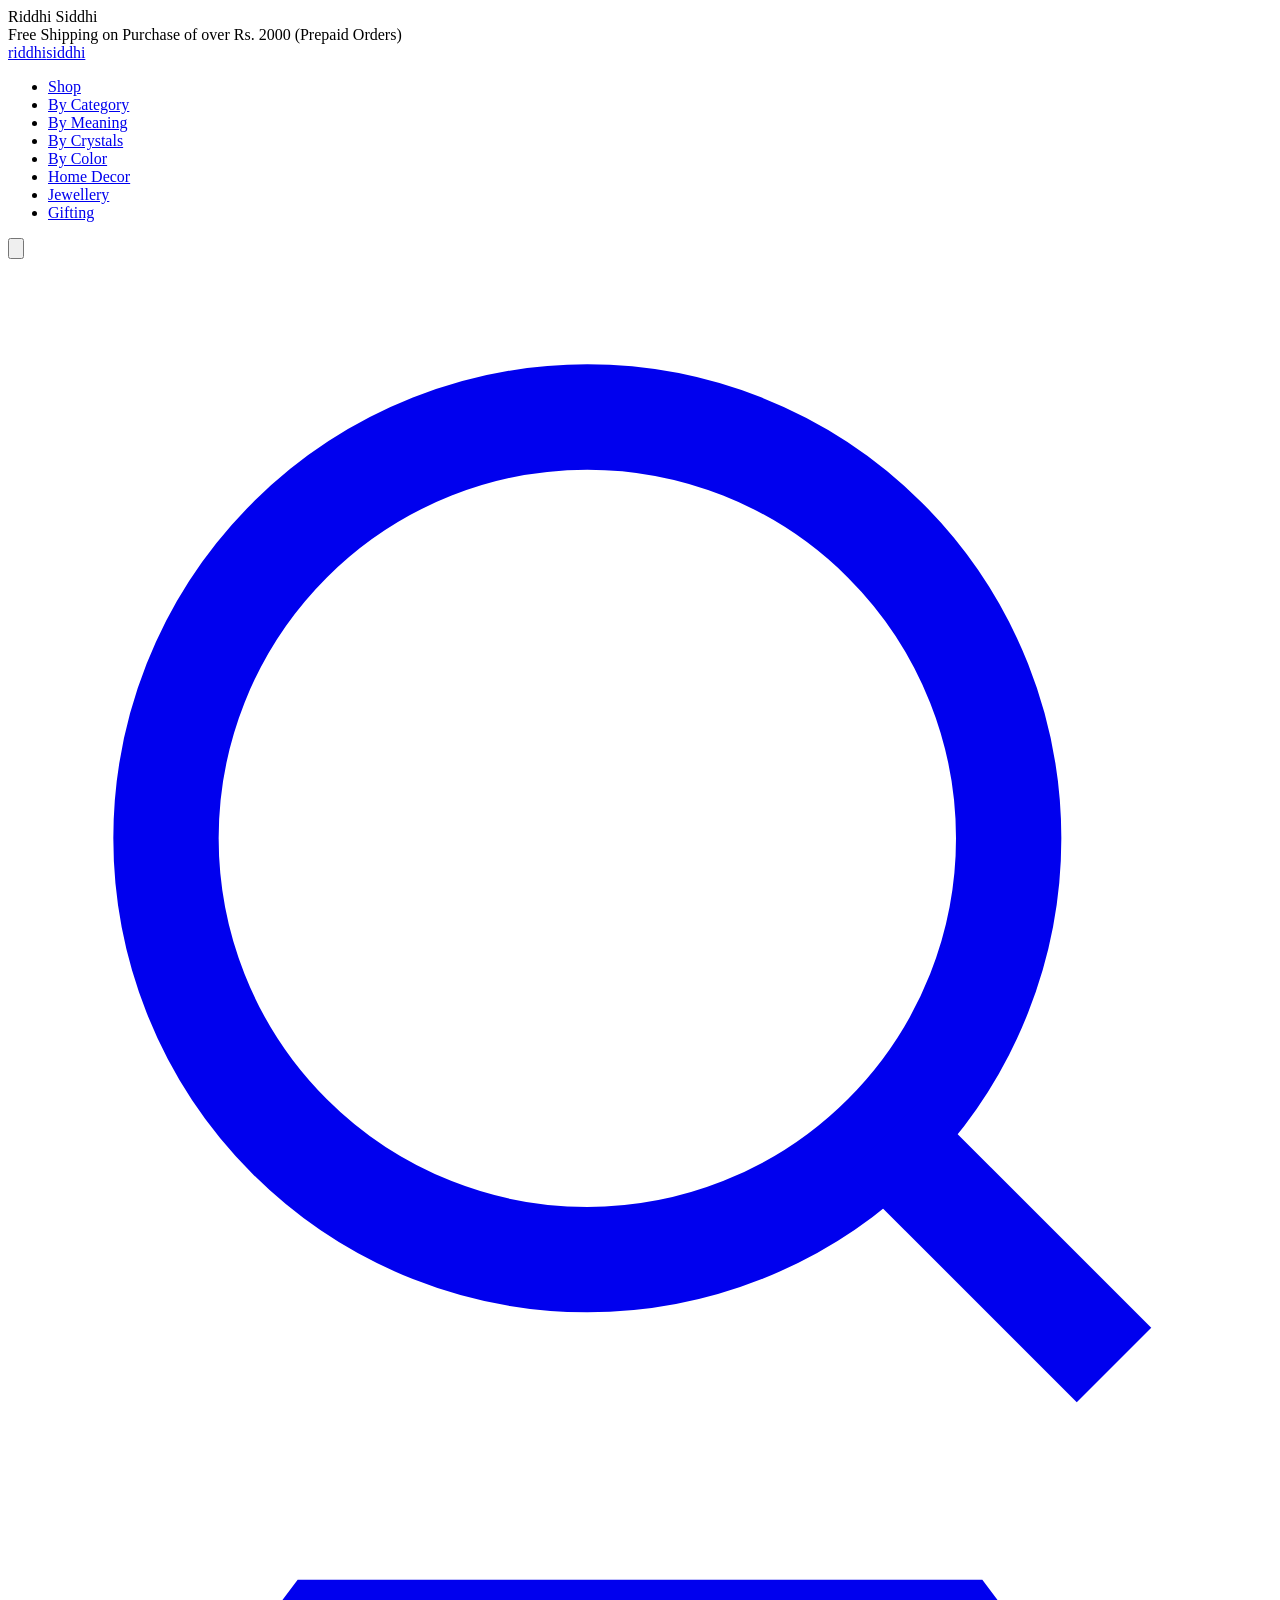
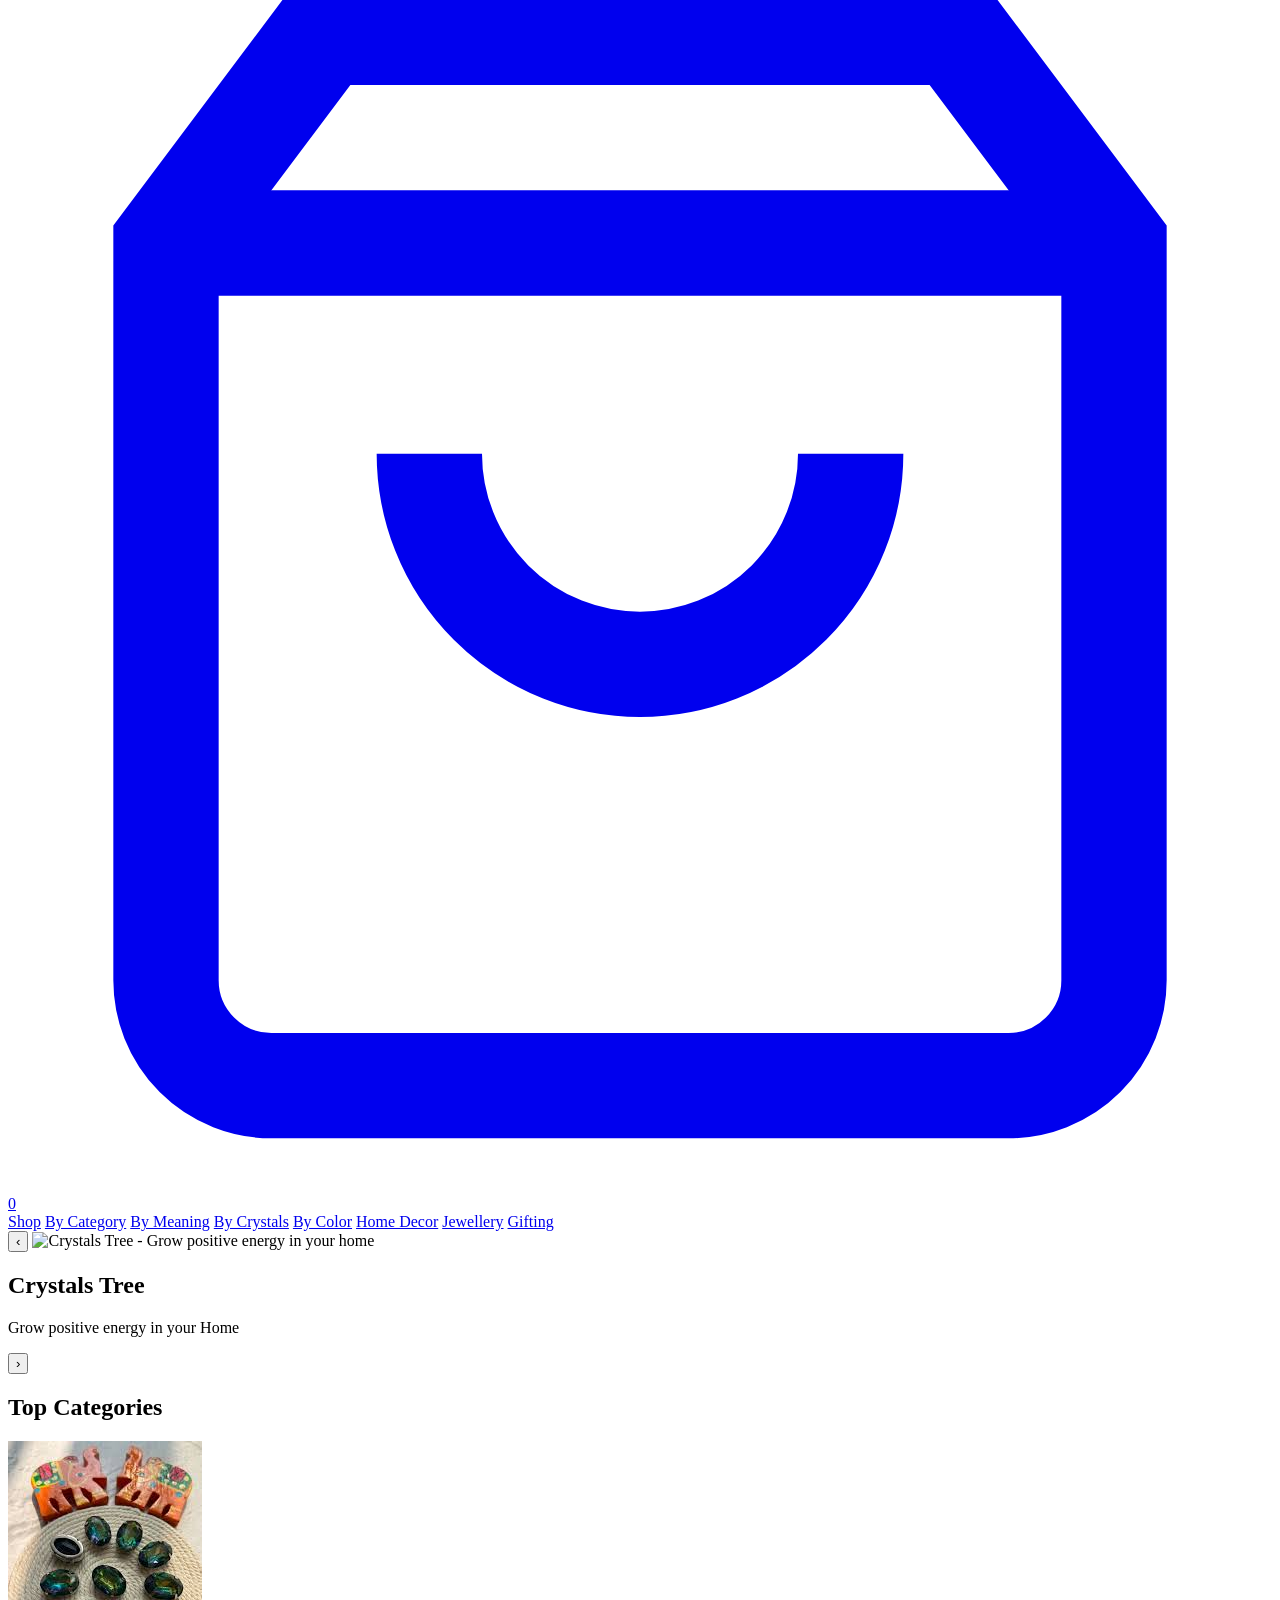
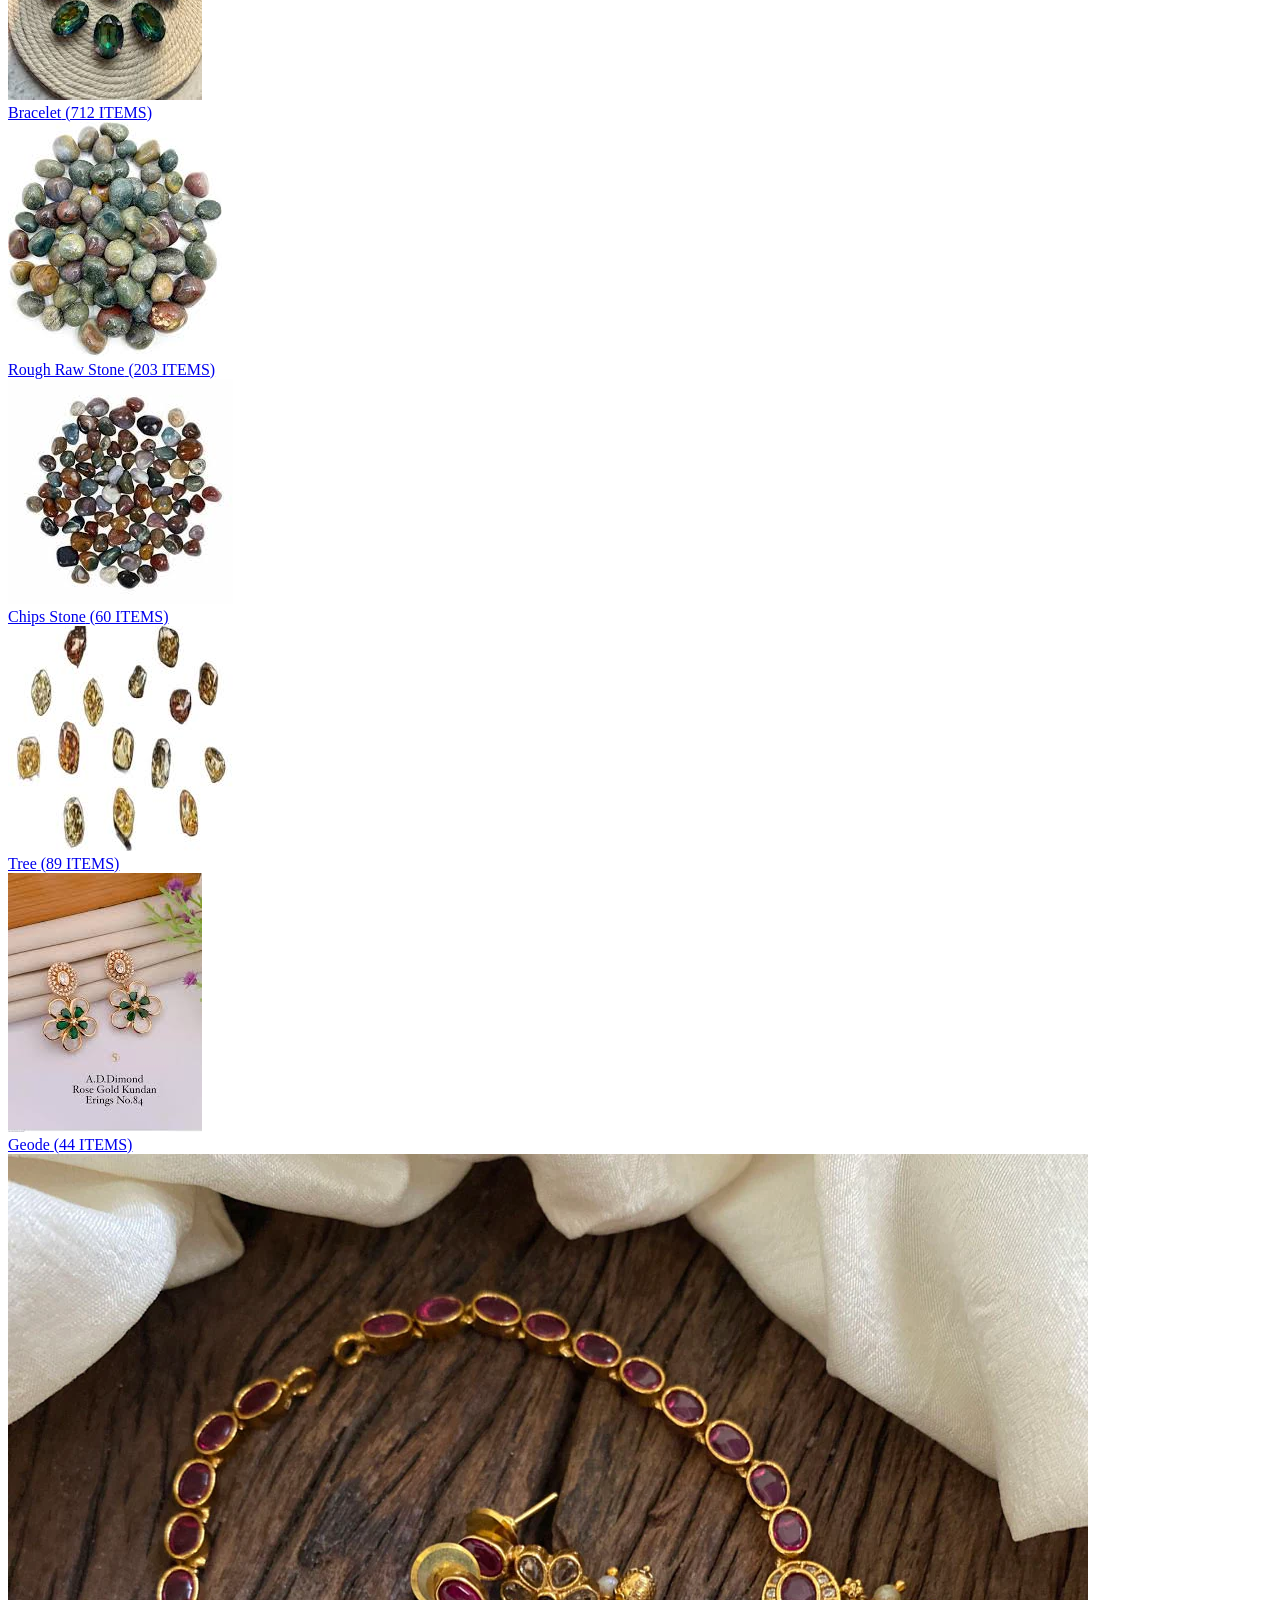
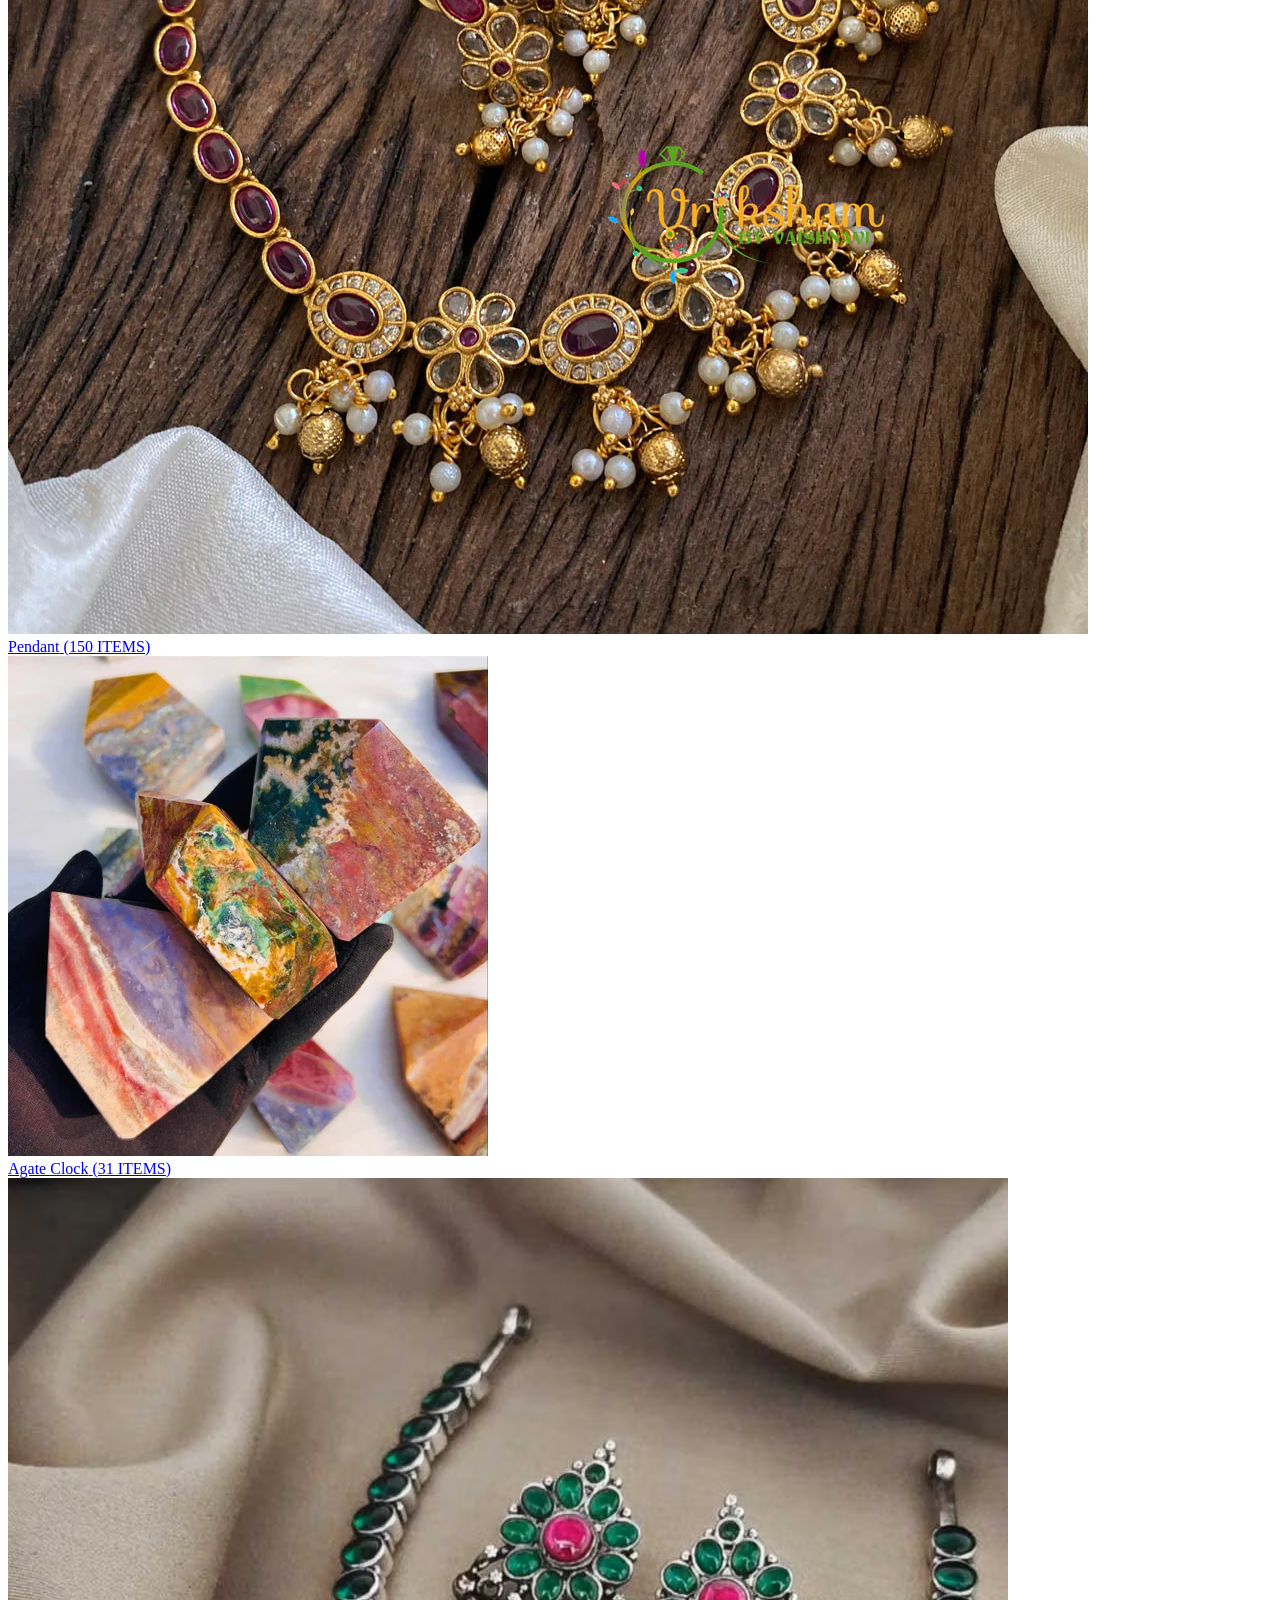
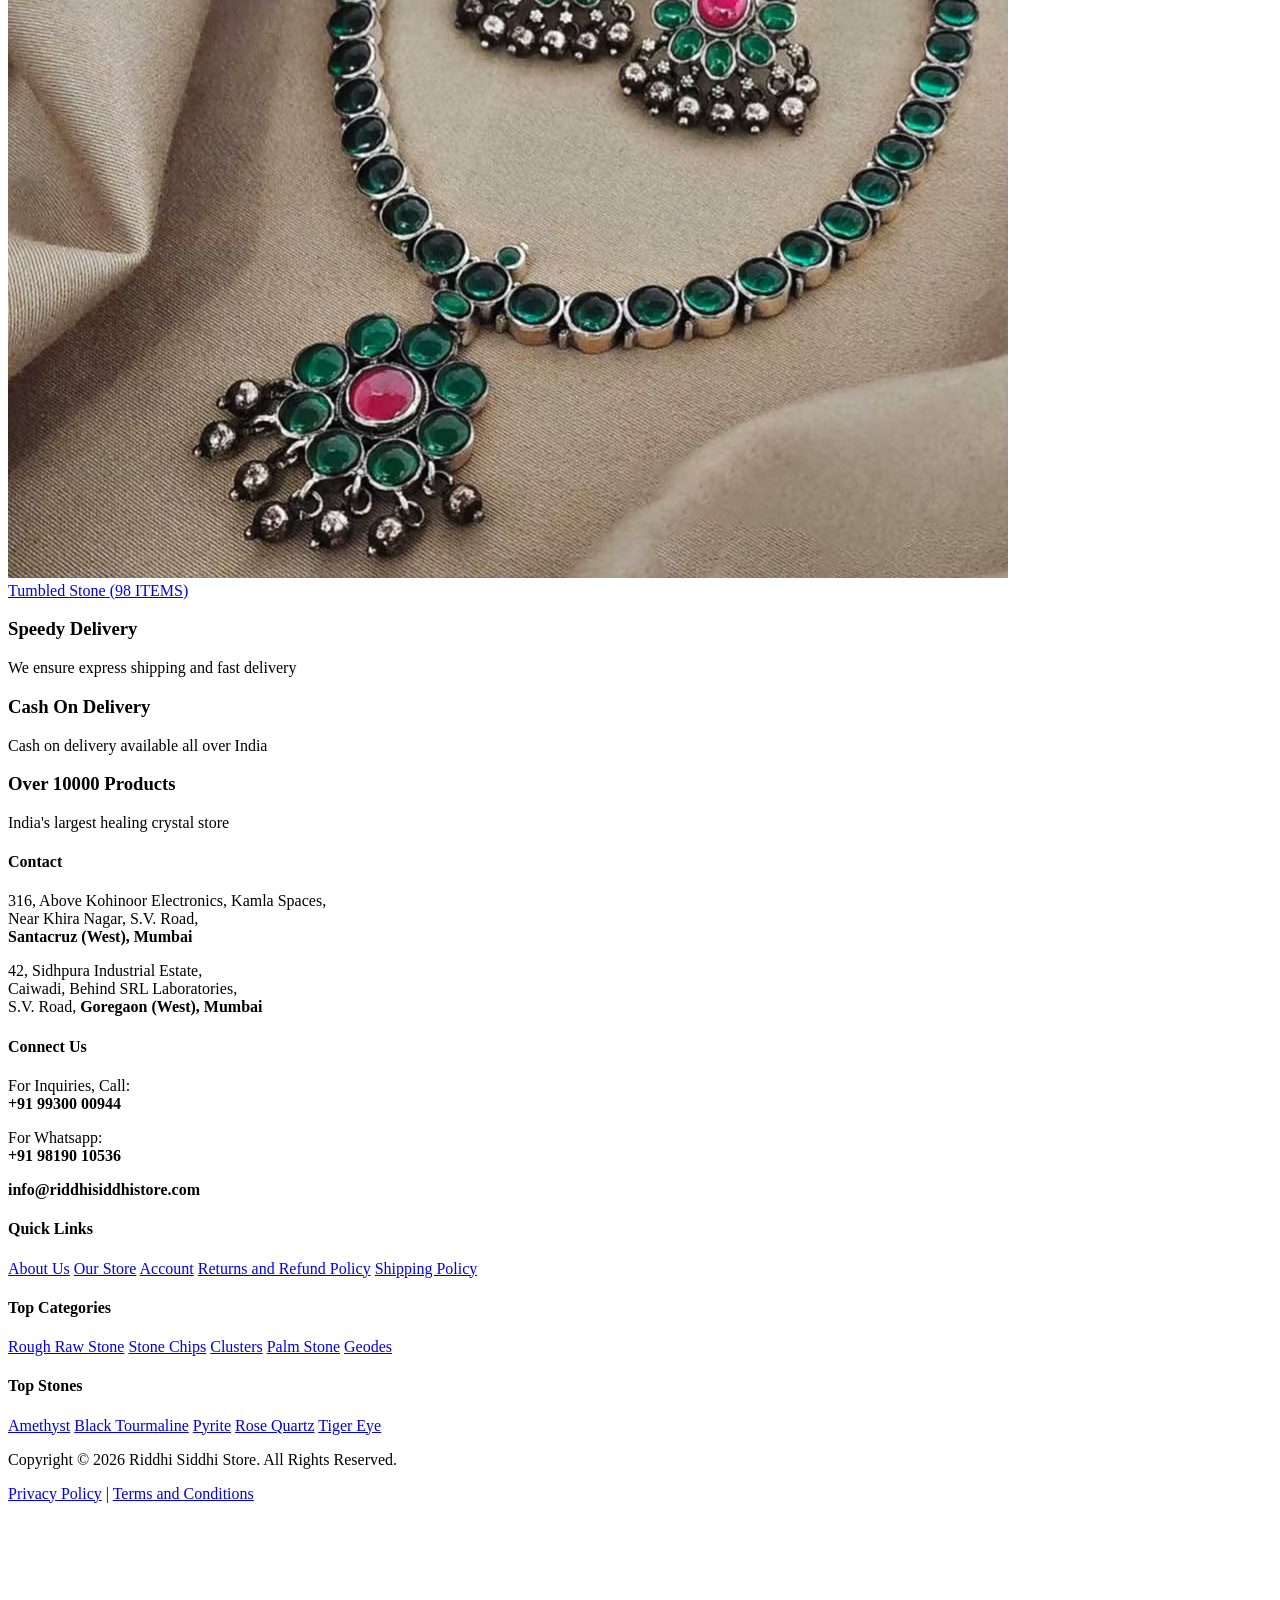
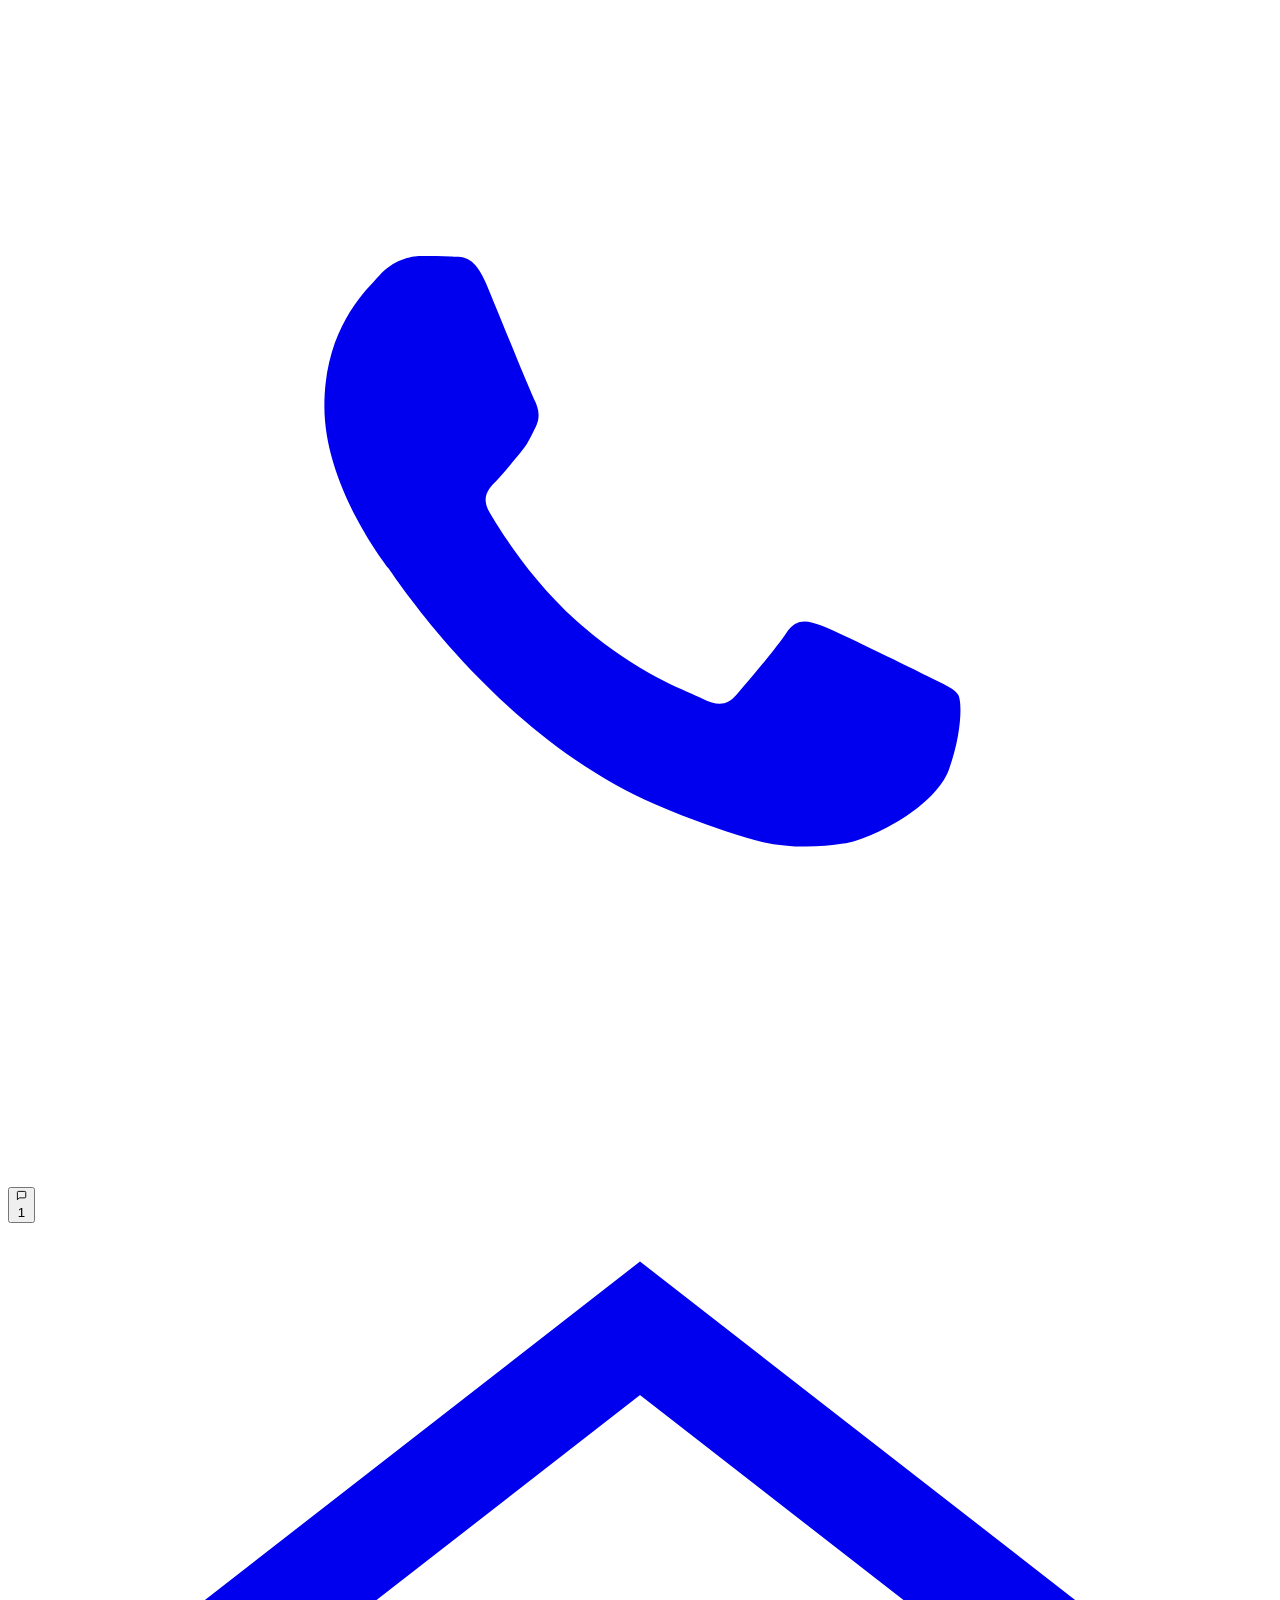
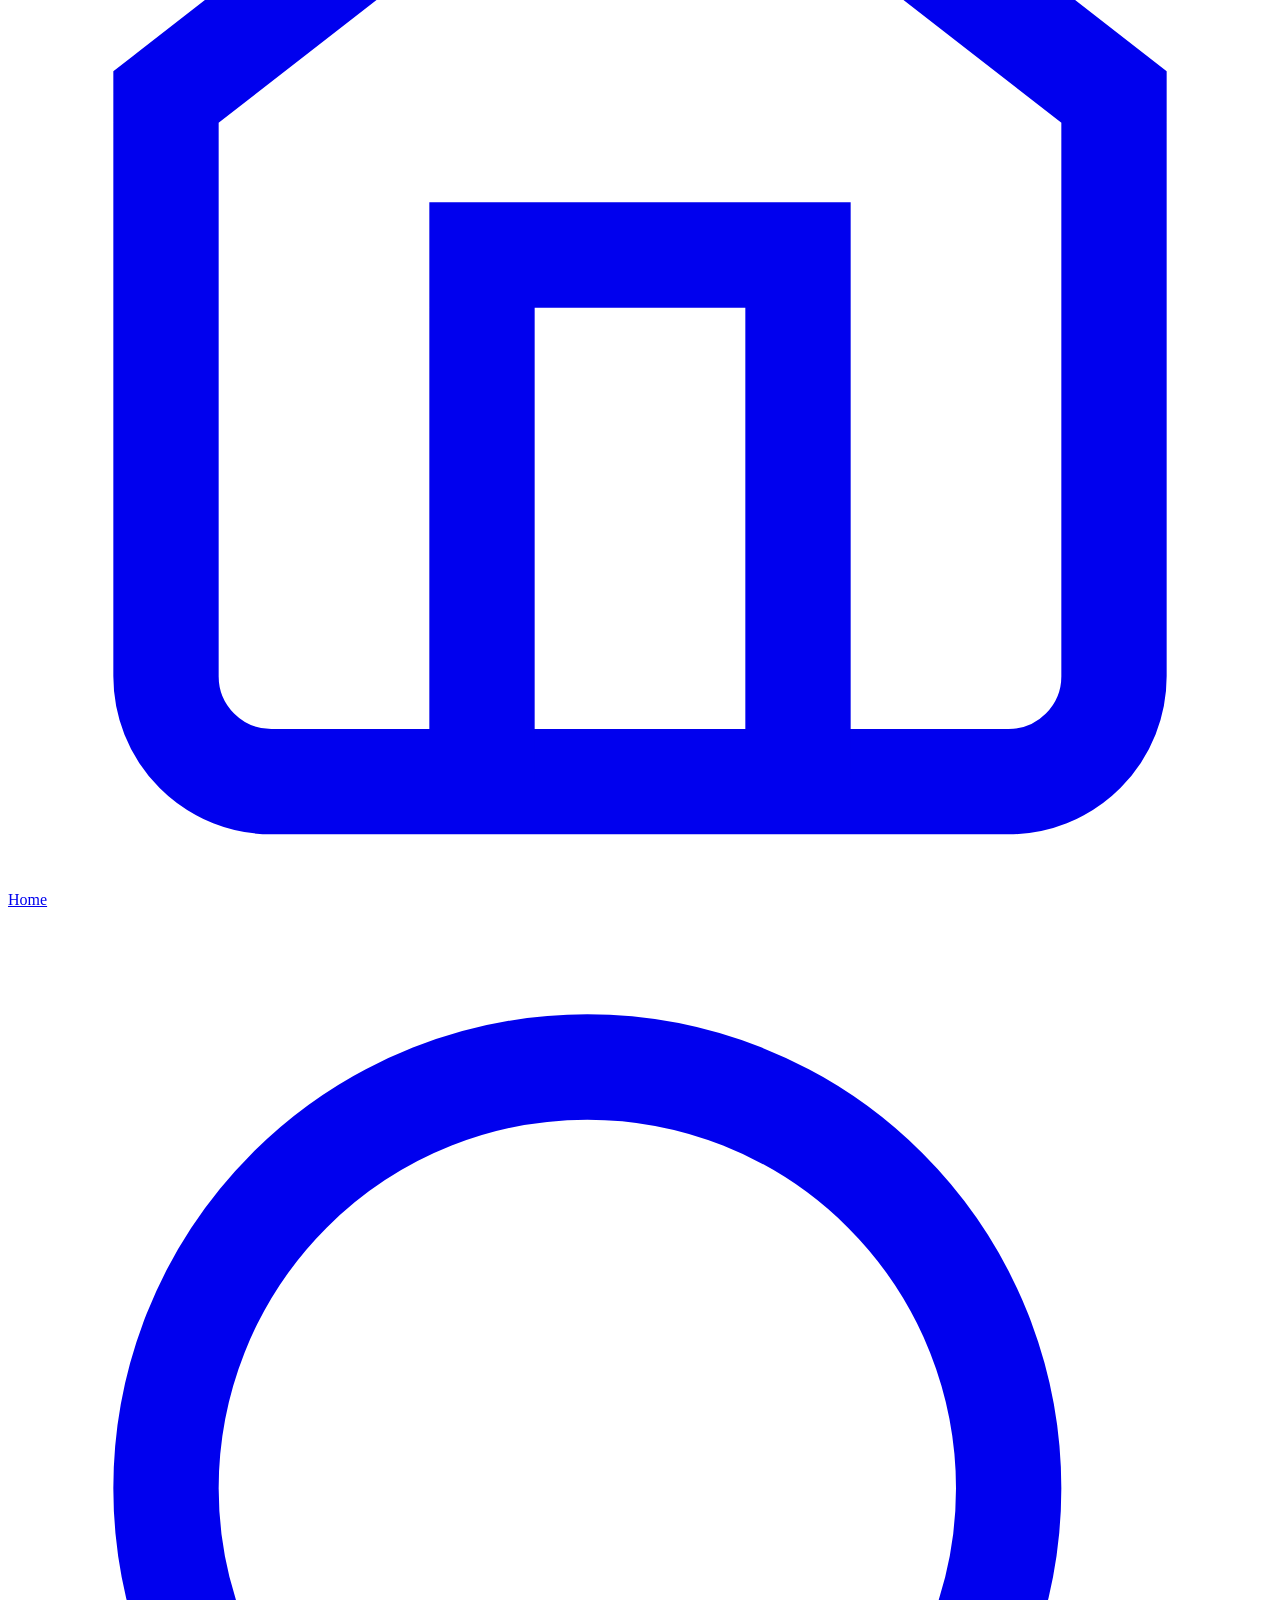
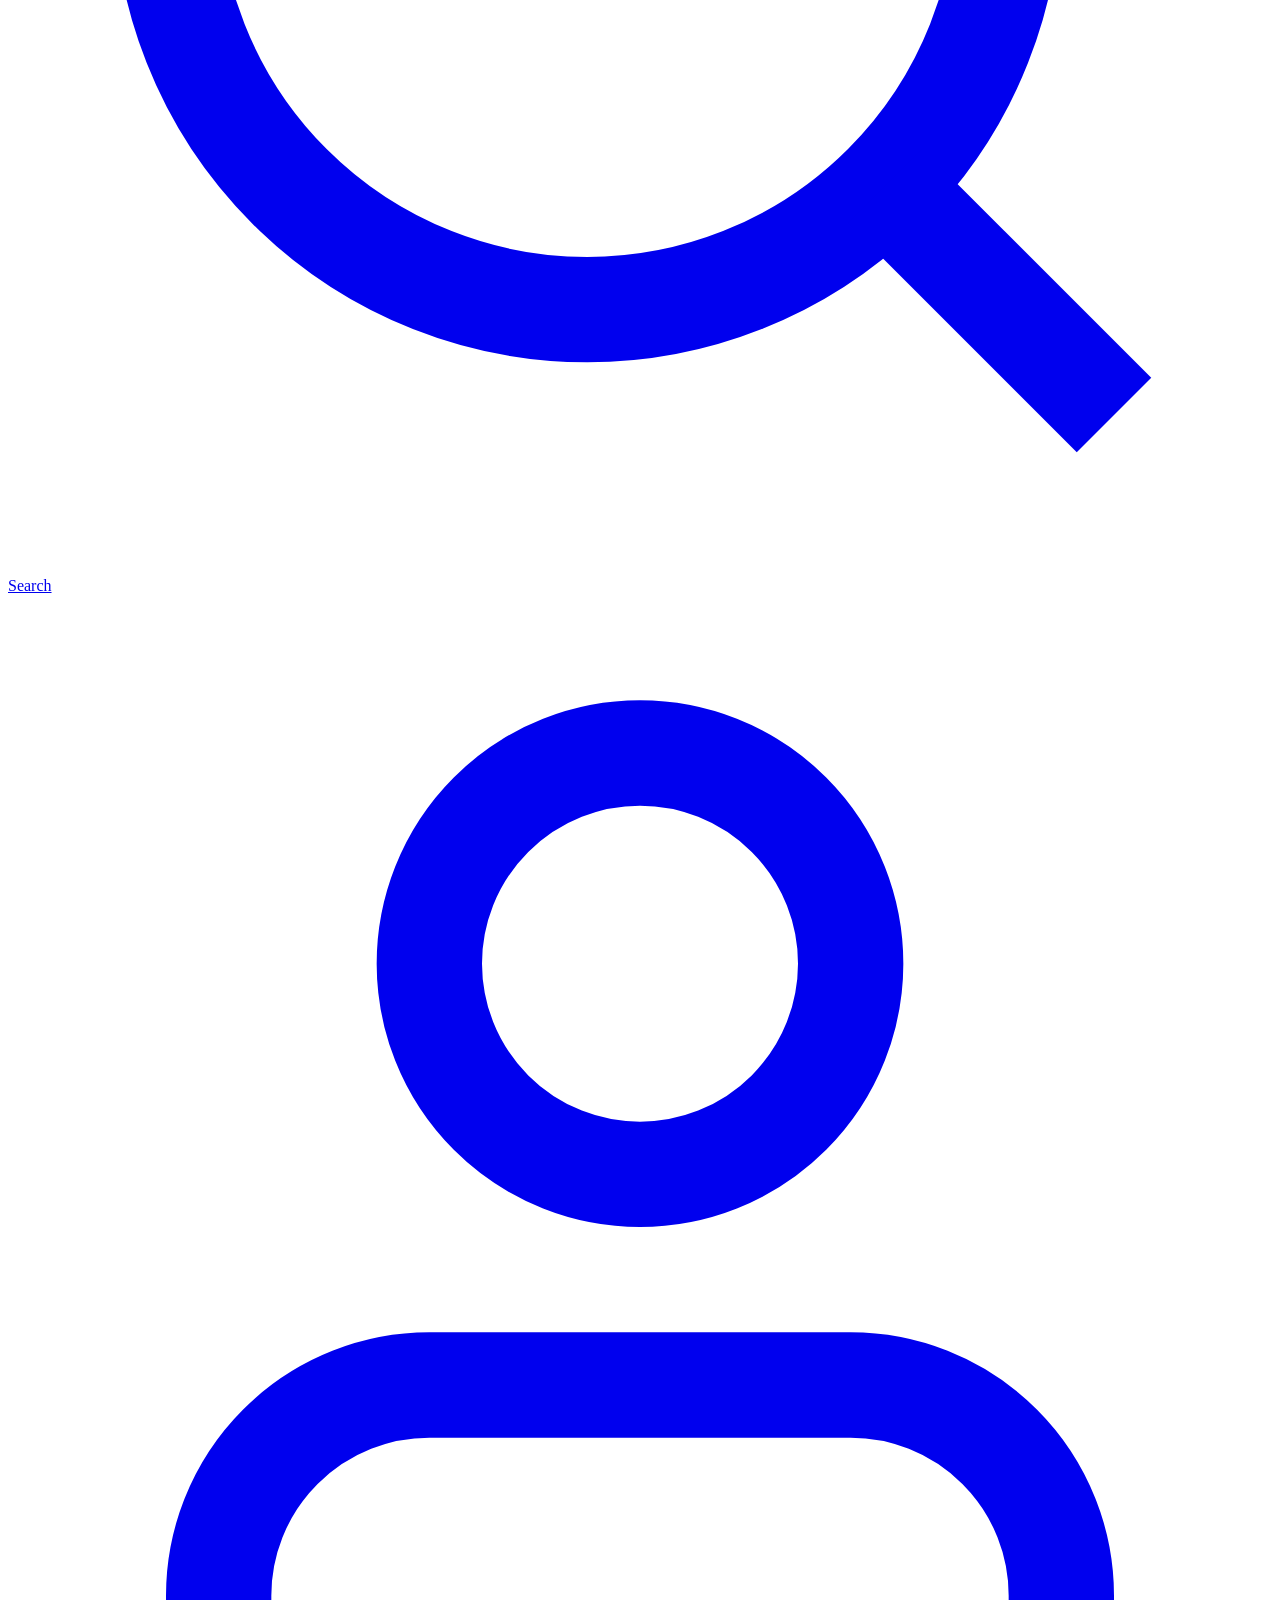
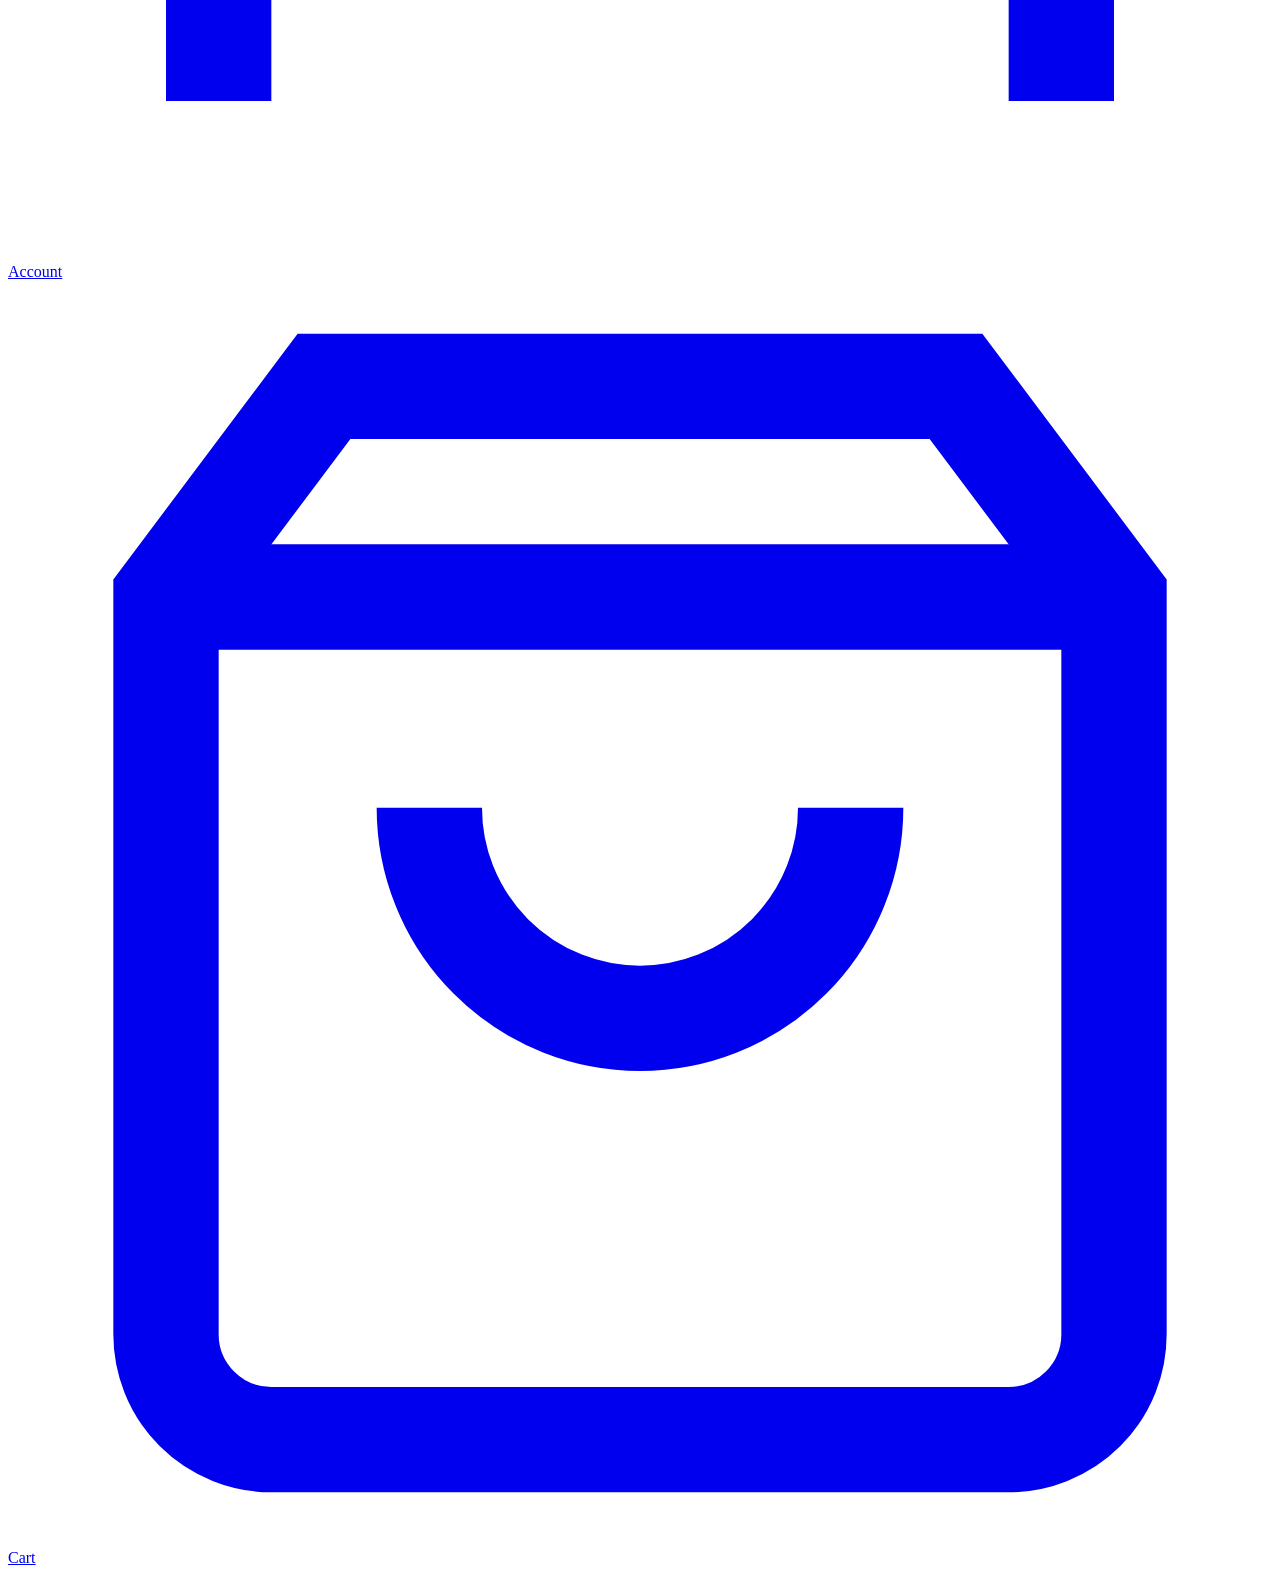
==== index.html @ b033ab78 "Add files via upload" ====
<!DOCTYPE html>
<html lang="en">
<head>
    <meta charset="UTF-8">
    <meta name="viewport" content="width=device-width, initial-scale=1.0">
    <title>Riddhi Siddhi - Healing Crystal Store</title>
    <link rel="stylesheet" href="css/style.css">
</head>
<body>
    <div class="page-loader" id="pageLoader">
        <div class="loader-logo"><span>Riddhi</span> <span>Siddhi</span></div>
        <div class="loader-spinner"></div>
    </div>

    <div class="promo-banner">Free Shipping on Purchase of over Rs. 2000 (Prepaid Orders)</div>

    <header class="header">
        <div class="header-inner">
            <a href="index.html" class="logo">
                <span class="logo-shubh">riddhi</span><span class="logo-anjali">siddhi</span>
            </a>

            <nav class="header-nav" aria-label="Primary">
                <ul class="nav-list">
                    <li><a href="products.html">Shop</a></li>
                    <li><a href="products.html?cat=category">By Category</a></li>
                    <li><a href="products.html?cat=meaning">By Meaning</a></li>
                    <li><a href="products.html?cat=crystals">By Crystals</a></li>
                    <li><a href="products.html?cat=color">By Color</a></li>
                    <li><a href="products.html?cat=home-decor">Home Decor</a></li>
                    <li><a href="products.html?cat=jewellery">Jewellery</a></li>
                    <li><a href="products.html?cat=gifting">Gifting</a></li>
                </ul>
            </nav>

            <div class="header-right">
                <button class="more-btn" id="moreBtn" aria-label="Open menu">
                    <svg viewBox="0 0 24 24" fill="none" stroke="currentColor" stroke-width="2">
                        <line x1="4" y1="7" x2="20" y2="7"></line>
                        <line x1="4" y1="12" x2="20" y2="12"></line>
                        <line x1="4" y1="17" x2="20" y2="17"></line>
                    </svg>
                </button>
                <a href="search.html" class="icon-btn" aria-label="Search">
                    <svg viewBox="0 0 24 24" fill="none" stroke="currentColor" stroke-width="2">
                        <circle cx="11" cy="11" r="8"></circle>
                        <line x1="21" y1="21" x2="16.65" y2="16.65"></line>
                    </svg>
                </a>
                <a href="cart.html" class="cart-btn" aria-label="Cart">
                    <svg class="cart-icon" viewBox="0 0 24 24" fill="none" stroke="currentColor" stroke-width="2">
                        <path d="M6 2L3 6v14a2 2 0 0 0 2 2h14a2 2 0 0 0 2-2V6l-3-4z"></path>
                        <line x1="3" y1="6" x2="21" y2="6"></line>
                        <path d="M16 10a4 4 0 0 1-8 0"></path>
                    </svg>
                    <span class="cart-badge">0</span>
                </a>
            </div>
        </div>
    </header>

    <div class="mobile-cat-menu" id="mobileCatMenu" aria-hidden="true">
        <nav class="mobile-cat-nav">
            <a href="products.html" class="mobile-cat-link">Shop</a>
            <a href="products.html?cat=category" class="mobile-cat-link">By Category</a>
            <a href="products.html?cat=meaning" class="mobile-cat-link">By Meaning</a>
            <a href="products.html?cat=crystals" class="mobile-cat-link">By Crystals</a>
            <a href="products.html?cat=color" class="mobile-cat-link">By Color</a>
            <a href="products.html?cat=home-decor" class="mobile-cat-link">Home Decor</a>
            <a href="products.html?cat=jewellery" class="mobile-cat-link">Jewellery</a>
            <a href="products.html?cat=gifting" class="mobile-cat-link">Gifting</a>
        </nav>
    </div>

    <section class="hero" aria-label="Featured banner">
        <button class="hero-nav hero-prev" type="button" aria-label="Previous banner">&#8249;</button>
        <img src="banner-home.png?v=20260306-1" alt="Crystals Tree - Grow positive energy in your home" class="hero-image-full">
        <div class="hero-caption">
            <h1>Crystals Tree</h1>
            <p>Grow positive energy in your Home</p>
        </div>
        <button class="hero-nav hero-next" type="button" aria-label="Next banner">&#8250;</button>
    </section>

    <main class="main-content">
        <section class="top-categories">
            <h2 class="section-title">Top Categories</h2>
            <div class="category-grid">
                <a href="products.html?cat=bracelet" class="category-card">
                    <div class="category-image"><img src="image1.png" alt="Bracelet"></div>
                    <span class="category-name">Bracelet</span>
                    <span class="category-count">(712 ITEMS)</span>
                </a>
                <a href="products.html?cat=raw-stone" class="category-card">
                    <div class="category-image"><img src="image2.png" alt="Rough Raw Stone"></div>
                    <span class="category-name">Rough Raw Stone</span>
                    <span class="category-count">(203 ITEMS)</span>
                </a>
                <a href="products.html?cat=chips" class="category-card">
                    <div class="category-image"><img src="image3.png" alt="Chips Stone"></div>
                    <span class="category-name">Chips Stone</span>
                    <span class="category-count">(60 ITEMS)</span>
                </a>
                <a href="products.html?cat=tree" class="category-card">
                    <div class="category-image"><img src="image4.png" alt="Tree"></div>
                    <span class="category-name">Tree</span>
                    <span class="category-count">(89 ITEMS)</span>
                </a>
                <a href="products.html?cat=geode" class="category-card">
                    <div class="category-image"><img src="image5.png" alt="Geode"></div>
                    <span class="category-name">Geode</span>
                    <span class="category-count">(44 ITEMS)</span>
                </a>
                <a href="products.html?cat=pendant" class="category-card">
                    <div class="category-image"><img src="image6.png" alt="Pendant"></div>
                    <span class="category-name">Pendant</span>
                    <span class="category-count">(150 ITEMS)</span>
                </a>
                <a href="products.html?cat=clock" class="category-card">
                    <div class="category-image"><img src="image7.png" alt="Agate Clock"></div>
                    <span class="category-name">Agate Clock</span>
                    <span class="category-count">(31 ITEMS)</span>
                </a>
                <a href="products.html?cat=tumble" class="category-card">
                    <div class="category-image"><img src="image8.png" alt="Tumbled Stone"></div>
                    <span class="category-name">Tumbled Stone</span>
                    <span class="category-count">(98 ITEMS)</span>
                </a>
            </div>
        </section>
    </main>

    <footer class="site-footer">
        <div class="service-strip">
            <article class="service-box">
                <h3>Speedy Delivery</h3>
                <p>We ensure express shipping and fast delivery</p>
            </article>
            <article class="service-box">
                <h3>Cash On Delivery</h3>
                <p>Cash on delivery available all over India</p>
            </article>
            <article class="service-box">
                <h3>Over 10000 Products</h3>
                <p>India's largest healing crystal store</p>
            </article>
        </div>

        <div class="footer-links-grid">
            <div>
                <h4>Contact</h4>
                <p>316, Above Kohinoor Electronics, Kamla Spaces,<br>Near Khira Nagar, S.V. Road,<br><strong>Santacruz (West), Mumbai</strong></p>
                <p>42, Sidhpura Industrial Estate,<br>Caiwadi, Behind SRL Laboratories,<br>S.V. Road, <strong>Goregaon (West), Mumbai</strong></p>
            </div>
            <div>
                <h4>Connect Us</h4>
                <p>For Inquiries, Call:<br><strong>+91 99300 00944</strong></p>
                <p>For Whatsapp:<br><strong>+91 98190 10536</strong></p>
                <p><strong>info@riddhisiddhistore.com</strong></p>
            </div>
            <div>
                <h4>Quick Links</h4>
                <a href="about.html">About Us</a>
                <a href="products.html">Our Store</a>
                <a href="account.html">Account</a>
                <a href="terms.html">Returns and Refund Policy</a>
                <a href="privacy.html">Shipping Policy</a>
            </div>
            <div>
                <h4>Top Categories</h4>
                <a href="products.html?cat=raw-stone">Rough Raw Stone</a>
                <a href="products.html?cat=chips">Stone Chips</a>
                <a href="products.html?cat=clusters">Clusters</a>
                <a href="products.html?cat=palm">Palm Stone</a>
                <a href="products.html?cat=geodes">Geodes</a>
            </div>
            <div>
                <h4>Top Stones</h4>
                <a href="products.html?cat=amethyst">Amethyst</a>
                <a href="products.html?cat=black-tourmaline">Black Tourmaline</a>
                <a href="products.html?cat=pyrite">Pyrite</a>
                <a href="products.html?cat=rose-quartz">Rose Quartz</a>
                <a href="products.html?cat=tiger-eye">Tiger Eye</a>
            </div>
        </div>

        <div class="footer-bottom-bar">
            <p>Copyright &copy; 2026 Riddhi Siddhi Store. All Rights Reserved.</p>
            <p><a href="privacy.html">Privacy Policy</a> | <a href="terms.html">Terms and Conditions</a></p>
        </div>
    </footer>

    <a href="https://wa.me/919588016011" class="fab fab-whatsapp" aria-label="Chat on WhatsApp">
        <svg viewBox="0 0 24 24" fill="currentColor">
            <path d="M17.472 14.382c-.297-.149-1.758-.867-2.03-.967-.273-.099-.471-.148-.67.15-.197.297-.767.966-.94 1.164-.173.199-.347.223-.644.075-.297-.15-1.255-.463-2.39-1.475-.883-.788-1.48-1.761-1.653-2.059-.173-.297-.018-.458.13-.606.134-.133.298-.347.446-.52.149-.174.198-.298.298-.497.099-.198.05-.371-.025-.52-.075-.149-.669-1.612-.916-2.207-.242-.579-.487-.5-.669-.51-.173-.008-.371-.01-.57-.01-.198 0-.52.074-.792.372-.272.297-1.04 1.016-1.04 2.479 0 1.462 1.065 2.875 1.213 3.074.149.198 2.096 3.2 5.077 4.487.709.306 1.262.489 1.694.625.712.227 1.36.195 1.871.118.571-.085 1.758-.719 2.006-1.413.248-.694.248-1.289.173-1.413-.074-.124-.272-.198-.57-.347"></path>
        </svg>
    </a>
    <button class="fab fab-chat" aria-label="Chat">
        <svg viewBox="0 0 24 24" fill="none" stroke="currentColor" stroke-width="2">
            <path d="M21 15a2 2 0 0 1-2 2H7l-4 4V5a2 2 0 0 1 2-2h14a2 2 0 0 1 2 2z"></path>
        </svg>
        <span class="chat-badge">1</span>
    </button>

    <nav class="bottom-nav">
        <a href="index.html" class="nav-item active">
            <svg viewBox="0 0 24 24" fill="none" stroke="currentColor" stroke-width="2">
                <path d="M3 9l9-7 9 7v11a2 2 0 0 1-2 2H5a2 2 0 0 1-2-2z"></path>
                <polyline points="9 22 9 12 15 12 15 22"></polyline>
            </svg>
            <span>Home</span>
        </a>
        <a href="search.html" class="nav-item">
            <svg viewBox="0 0 24 24" fill="none" stroke="currentColor" stroke-width="2">
                <circle cx="11" cy="11" r="8"></circle>
                <line x1="21" y1="21" x2="16.65" y2="16.65"></line>
            </svg>
            <span>Search</span>
        </a>
        <a href="account.html" class="nav-item">
            <svg viewBox="0 0 24 24" fill="none" stroke="currentColor" stroke-width="2">
                <path d="M20 21v-2a4 4 0 0 0-4-4H8a4 4 0 0 0-4 4v2"></path>
                <circle cx="12" cy="7" r="4"></circle>
            </svg>
            <span>Account</span>
        </a>
        <a href="cart.html" class="nav-item">
            <svg viewBox="0 0 24 24" fill="none" stroke="currentColor" stroke-width="2">
                <path d="M6 2L3 6v14a2 2 0 0 0 2 2h14a2 2 0 0 0 2-2V6l-3-4z"></path>
                <line x1="3" y1="6" x2="21" y2="6"></line>
                <path d="M16 10a4 4 0 0 1-8 0"></path>
            </svg>
            <span>Cart</span>
        </a>
    </nav>

    <script src="js/main.js"></script>
</body>
</html>
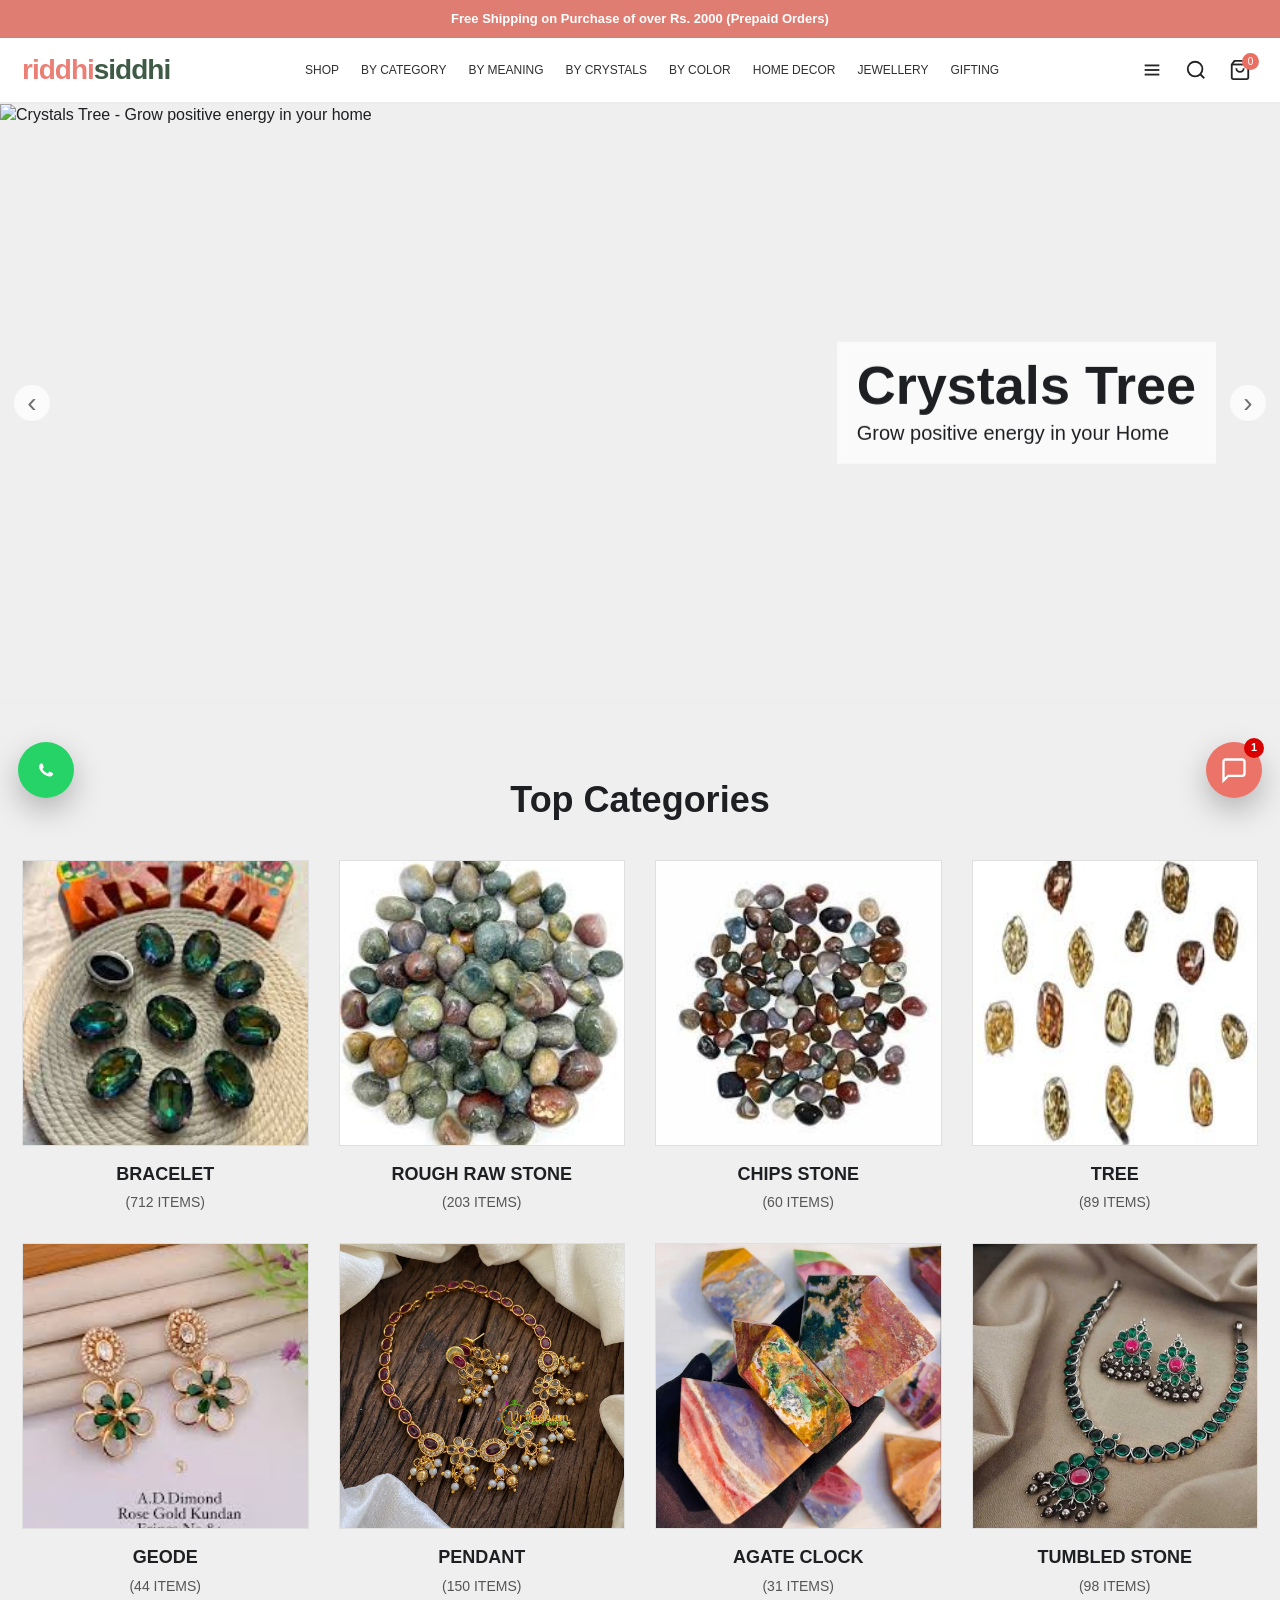
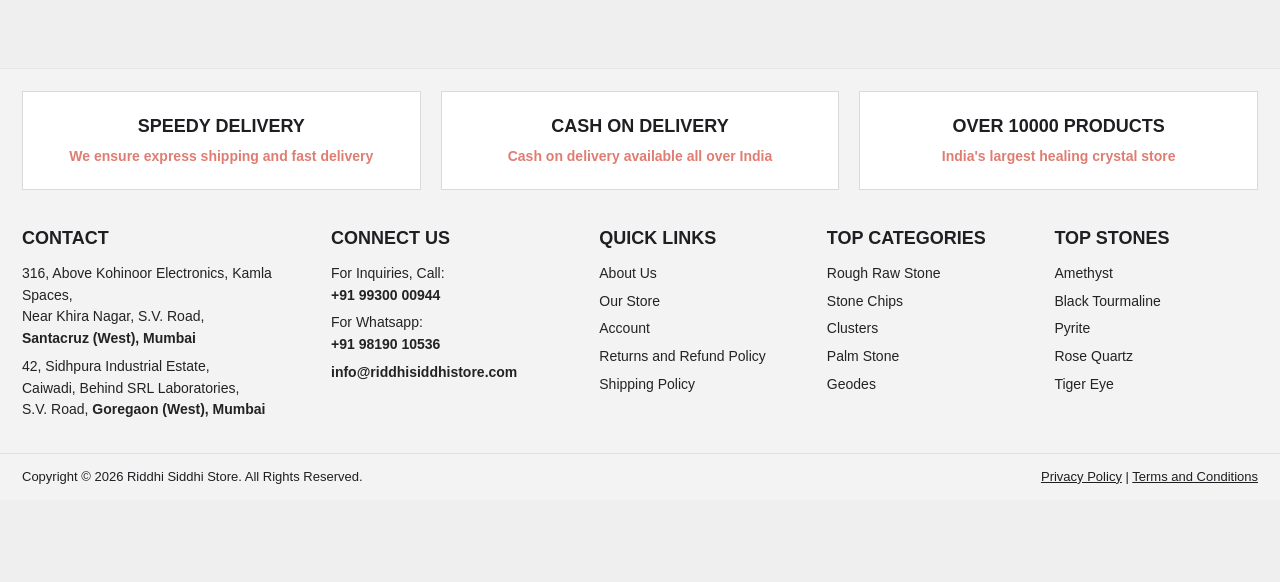
==== commit efd5ac60: "Update stylesheet and script paths in index.html" ====
--- a/index.html
+++ b/index.html
@@ -4,7 +4,7 @@
     <meta charset="UTF-8">
     <meta name="viewport" content="width=device-width, initial-scale=1.0">
     <title>Riddhi Siddhi - Healing Crystal Store</title>
-    <link rel="stylesheet" href="css/style.css">
+    <link rel="stylesheet" href="style.css">
 </head>
 <body>
     <div class="page-loader" id="pageLoader">
@@ -234,6 +234,6 @@
         </a>
     </nav>
 
-    <script src="js/main.js"></script>
+    <script src="main.js"></script>
 </body>
 </html>
--- a/style.css
+++ b/style.css
@@ -0,0 +1,1695 @@
+:root {
+    --accent: #df7d72;
+    --accent-dark: #c7685d;
+    --text-main: #1e1f22;
+    --text-soft: #666;
+    --bg-page: #efefef;
+    --bg-card: #ffffff;
+    --line: #dddddd;
+    --whatsapp: #25d366;
+}
+
+* {
+    box-sizing: border-box;
+    margin: 0;
+    padding: 0;
+}
+
+html {
+    scroll-behavior: smooth;
+}
+
+body {
+    font-family: "Segoe UI", Tahoma, Geneva, Verdana, sans-serif;
+    color: var(--text-main);
+    background: var(--bg-page);
+    line-height: 1.4;
+    padding-bottom: 82px;
+}
+
+a {
+    color: inherit;
+    text-decoration: none;
+}
+
+button,
+input,
+select,
+textarea {
+    font: inherit;
+}
+
+.page-loader {
+    position: fixed;
+    inset: 0;
+    z-index: 9999;
+    background: #f4f4f4;
+    display: grid;
+    place-items: center;
+    gap: 16px;
+    transition: opacity 0.3s ease;
+}
+
+.page-loader.hidden {
+    opacity: 0;
+    pointer-events: none;
+}
+
+.loader-logo {
+    font-size: 34px;
+    font-weight: 700;
+    letter-spacing: 0.5px;
+}
+
+.loader-logo span:first-child {
+    color: var(--accent);
+}
+
+.loader-logo span:last-child {
+    color: #425543;
+}
+
+.loader-spinner {
+    width: 42px;
+    height: 42px;
+    border: 3px solid #ebebeb;
+    border-top: 3px solid var(--accent);
+    border-radius: 50%;
+    animation: spin 0.8s linear infinite;
+}
+
+@keyframes spin {
+    to {
+        transform: rotate(360deg);
+    }
+}
+
+.promo-banner {
+    background: var(--accent);
+    color: #fff;
+    text-align: center;
+    font-weight: 600;
+    font-size: 14px;
+    padding: 10px 14px;
+}
+
+.header {
+    position: sticky;
+    top: 0;
+    z-index: 100;
+    background: #fff;
+    border-bottom: 1px solid #ececec;
+}
+
+.header-inner {
+    max-width: 1320px;
+    margin: 0 auto;
+    display: flex;
+    align-items: center;
+    justify-content: space-between;
+    gap: 18px;
+    padding: 14px 22px;
+}
+
+.logo {
+    font-size: 30px;
+    font-weight: 800;
+    line-height: 0.8;
+    text-transform: lowercase;
+    letter-spacing: -1px;
+}
+
+.logo-shubh {
+    color: #eb7f76;
+}
+
+.logo-anjali {
+    color: #3f5b45;
+}
+
+.header-nav {
+    flex: 1;
+}
+
+.nav-list {
+    display: flex;
+    justify-content: center;
+    gap: 22px;
+    list-style: none;
+    text-transform: uppercase;
+    font-size: 12px;
+}
+
+.nav-list a {
+    color: #2f3032;
+    border-bottom: 2px solid transparent;
+    padding-bottom: 4px;
+}
+
+.nav-list a:hover,
+.nav-list a.active {
+    color: var(--accent);
+    border-bottom-color: var(--accent);
+}
+
+.header-right {
+    display: flex;
+    align-items: center;
+    gap: 8px;
+}
+
+.icon-btn,
+.more-btn,
+.cart-btn {
+    display: inline-flex;
+    align-items: center;
+    justify-content: center;
+    border: 0;
+    background: transparent;
+    cursor: pointer;
+    width: 36px;
+    height: 36px;
+    color: #242424;
+}
+
+.icon-btn svg,
+.more-btn svg,
+.cart-icon {
+    width: 22px;
+    height: 22px;
+}
+
+.cart-btn {
+    position: relative;
+}
+
+.cart-badge {
+    position: absolute;
+    top: 1px;
+    right: -1px;
+    min-width: 17px;
+    height: 17px;
+    background: #ea6f63;
+    border-radius: 50%;
+    color: #fff;
+    font-size: 10px;
+    display: grid;
+    place-items: center;
+}
+
+.mobile-cat-menu {
+    display: none;
+    background: #fff;
+    border-top: 1px solid #ececec;
+    border-bottom: 1px solid #ececec;
+}
+
+.mobile-cat-menu.open {
+    display: block;
+}
+
+.mobile-cat-nav {
+    display: grid;
+}
+
+.mobile-cat-link {
+    padding: 12px 16px;
+    border-bottom: 1px solid #f1f1f1;
+    font-size: 14px;
+    text-transform: uppercase;
+}
+
+.hero {
+    max-width: 1800px;
+    margin: 0 auto;
+    position: relative;
+    min-height: 600px;
+    background: #efefef;
+    overflow: hidden;
+    border-top: 1px solid #ececec;
+    border-bottom: 1px solid #ececec;
+}
+
+.hero-image-full {
+    width: 100%;
+    height: 100%;
+    object-fit: cover;
+    object-position: center;
+    display: block;
+}
+
+.hero-caption {
+    position: absolute;
+    right: 5%;
+    top: 50%;
+    transform: translateY(-50%);
+    max-width: 420px;
+    background: rgba(255, 255, 255, 0.7);
+    backdrop-filter: blur(2px);
+    padding: 18px 20px;
+}
+
+.hero-caption h1 {
+    font-size: 68px;
+    line-height: 0.95;
+    font-weight: 700;
+    margin-bottom: 10px;
+}
+
+.hero-caption p {
+    font-size: 22px;
+    line-height: 1.25;
+}
+
+.hero-nav {
+    position: absolute;
+    top: 50%;
+    transform: translateY(-50%);
+    z-index: 3;
+    border: 0;
+    width: 36px;
+    height: 36px;
+    border-radius: 50%;
+    background: rgba(255, 255, 255, 0.75);
+    color: #707070;
+    font-size: 28px;
+    line-height: 1;
+    cursor: pointer;
+}
+
+.hero-prev {
+    left: 14px;
+}
+
+.hero-next {
+    right: 14px;
+}
+
+.main-content {
+    max-width: 1320px;
+    margin: 0 auto;
+    padding: 72px 22px;
+}
+
+.section-title {
+    text-align: center;
+    font-size: 44px;
+    font-weight: 700;
+    margin-bottom: 34px;
+}
+
+.category-grid {
+    display: grid;
+    grid-template-columns: repeat(4, minmax(0, 1fr));
+    gap: 30px;
+}
+
+.category-card {
+    text-align: center;
+}
+
+.category-image {
+    aspect-ratio: 1 / 1;
+    border: 1px solid #dfdfdf;
+    background-position: center;
+    background-size: cover;
+    display: flex;
+    align-items: center;
+    justify-content: center;
+    overflow: hidden;
+}
+
+.category-image img {
+    width: 100%;
+    height: 100%;
+    object-fit: cover;
+}
+
+.category-name {
+    display: block;
+    margin-top: 16px;
+    font-size: 24px;
+    font-weight: 700;
+    text-transform: uppercase;
+}
+
+.category-count {
+    display: block;
+    margin-top: 6px;
+    color: #555;
+    font-size: 14px;
+    text-transform: uppercase;
+}
+
+.category-bracelets {
+    background: radial-gradient(circle at 60% 35%, #f3a5a5 8%, transparent 9%), radial-gradient(circle at 41% 53%, #e58f8f 9%, transparent 10%), radial-gradient(circle at 51% 61%, #f7b5b5 7%, transparent 8%), #f2f0f1;
+}
+
+.category-raw {
+    background: linear-gradient(145deg, #9b6f47, #d7b089 45%, #7f5536);
+}
+
+.category-chips {
+    background: radial-gradient(circle at 60% 40%, #d4c4ab 5%, transparent 6%), radial-gradient(circle at 40% 65%, #bca585 4%, transparent 5%), #f0ece7;
+}
+
+.category-tree {
+    background: linear-gradient(180deg, #f8f7f8, #ece7e5);
+}
+
+.category-geode {
+    background: radial-gradient(circle at 50% 42%, #8b8b7a, #64685e 40%, #cbc5bb 68%);
+}
+
+.category-pendant {
+    background: linear-gradient(160deg, #d8d4d4, #a16b3d, #ecb96f);
+}
+
+.category-clock {
+    background: radial-gradient(circle at 50% 50%, #8d74d7, #5144a3 40%, #d2d8f4 62%);
+}
+
+.category-tumble {
+    background: radial-gradient(circle at 60% 40%, #8d6c6c 7%, transparent 8%), radial-gradient(circle at 45% 53%, #6b5050 7%, transparent 8%), #e4dbdb;
+}
+
+.page-crumb {
+    background: #dde1e7;
+    padding: 35px 18px;
+    text-align: center;
+    font-size: 14px;
+    margin-bottom: 36px;
+}
+
+.shop-layout {
+    max-width: 1320px;
+    margin: 0 auto;
+    padding: 0 22px 60px;
+    display: grid;
+    grid-template-columns: 320px 1fr;
+    gap: 36px;
+}
+
+.shop-sidebar h3 {
+    font-size: 20px;
+    margin-bottom: 16px;
+}
+
+.price-range {
+    width: 100%;
+    accent-color: var(--accent);
+}
+
+.price-text {
+    margin-top: 10px;
+    font-size: 16px;
+}
+
+.filter-action {
+    margin-top: 16px;
+    background: var(--accent);
+    border: 0;
+    color: #fff;
+    padding: 12px 34px;
+    text-transform: uppercase;
+    font-weight: 700;
+    cursor: pointer;
+}
+
+.featured-title {
+    margin-top: 38px;
+}
+
+.featured-list {
+    display: grid;
+    gap: 16px;
+}
+
+.featured-item {
+    display: grid;
+    grid-template-columns: 90px 1fr;
+    gap: 12px;
+}
+
+.featured-thumb {
+    aspect-ratio: 1 / 1;
+    background: #ddd;
+}
+
+.thumb-1 {
+    background: linear-gradient(145deg, #f8ecd3, #e0a662, #48755f);
+}
+
+.thumb-2 {
+    background: linear-gradient(145deg, #383d46, #d7b481);
+}
+
+.featured-item h4 {
+    font-size: 15px;
+    margin-bottom: 8px;
+}
+
+.featured-item p {
+    font-size: 15px;
+}
+
+.featured-item span {
+    color: #a8a8a8;
+    text-decoration: line-through;
+}
+
+.shop-content-head {
+    display: flex;
+    justify-content: space-between;
+    align-items: center;
+    gap: 18px;
+    margin-bottom: 22px;
+}
+
+.shop-content-head h1 {
+    font-size: 46px;
+    margin-bottom: 4px;
+}
+
+.shop-content-head p {
+    color: #444;
+    font-size: 16px;
+}
+
+.sort-dropdown select {
+    border: 1px solid var(--line);
+    background: #fff;
+    min-width: 240px;
+    padding: 11px 14px;
+    font-size: 14px;
+}
+
+.product-grid {
+    display: grid;
+    grid-template-columns: repeat(2, minmax(0, 1fr));
+    gap: 18px;
+}
+
+.products-grid {
+    display: grid;
+    grid-template-columns: repeat(4, minmax(0, 1fr));
+    gap: 20px;
+}
+
+.product-grid-wide {
+    grid-template-columns: repeat(4, minmax(0, 1fr));
+}
+
+.product-card {
+    background: #fff;
+    border: 1px solid var(--line);
+}
+
+.product-card-link {
+    display: block;
+}
+
+.product-image {
+    aspect-ratio: 1 / 1;
+    border-bottom: 1px solid var(--line);
+}
+
+.product-image img {
+    width: 100%;
+    height: 100%;
+    object-fit: cover;
+}
+
+.product-info {
+    padding: 12px;
+}
+
+.product-1 {
+    background: linear-gradient(160deg, #14150f, #8f8168, #d6b995);
+}
+
+.product-2 {
+    background: linear-gradient(160deg, #22232b, #757d9c, #d8d1c4);
+}
+
+.product-3 {
+    background: linear-gradient(145deg, #1f2528, #8f7f62, #e7d6bf);
+}
+
+.product-4 {
+    background: linear-gradient(145deg, #665c50, #c8b49f, #f8f1e6);
+}
+
+.product-5 {
+    background: linear-gradient(145deg, #9f8188, #f0d1d4);
+}
+
+.product-6 {
+    background: linear-gradient(145deg, #d7a149, #f2dd98, #9f7f3f);
+}
+
+.product-7 {
+    background: linear-gradient(145deg, #eeeeee, #c7c7c7);
+}
+
+.product-8 {
+    background: linear-gradient(145deg, #5f3a40, #a46367, #e0b8ba);
+}
+
+.product-name {
+    font-size: 16px;
+    font-weight: 600;
+    text-align: center;
+    margin: 16px 8px 6px;
+}
+
+.product-price {
+    text-align: center;
+    font-size: 15px;
+    color: #181818;
+    margin-bottom: 14px;
+    font-weight: 700;
+}
+
+.add-to-cart-btn {
+    width: 100%;
+    border: 0;
+    background: var(--accent);
+    color: #fff;
+    font-size: 14px;
+    font-weight: 700;
+    padding: 12px 10px;
+    cursor: pointer;
+}
+
+.add-to-cart-btn:hover {
+    background: var(--accent-dark);
+}
+
+.add-to-cart-btn.added {
+    background: #2e8f46;
+}
+
+.site-footer {
+    background: #f3f3f3;
+    border-top: 1px solid #e7e7e7;
+}
+
+.service-strip {
+    max-width: 1320px;
+    margin: 0 auto;
+    padding: 22px;
+    display: grid;
+    grid-template-columns: repeat(3, minmax(0, 1fr));
+    gap: 20px;
+}
+
+.service-box {
+    border: 1px solid #dadada;
+    background: #fff;
+    text-align: center;
+    padding: 22px 12px;
+}
+
+.service-box h3 {
+    font-size: 22px;
+    text-transform: uppercase;
+    margin-bottom: 8px;
+}
+
+.service-box p {
+    color: var(--accent);
+    font-weight: 600;
+    font-size: 16px;
+}
+
+.footer-links-grid {
+    max-width: 1320px;
+    margin: 0 auto;
+    padding: 14px 22px 26px;
+    display: grid;
+    grid-template-columns: 1.4fr 1.2fr 1fr 1fr 1fr;
+    gap: 24px;
+}
+
+.footer-links-grid h4 {
+    text-transform: uppercase;
+    font-size: 20px;
+    margin-bottom: 12px;
+}
+
+.footer-links-grid p,
+.footer-links-grid a {
+    display: block;
+    font-size: 14px;
+    color: #232323;
+    line-height: 1.55;
+    margin-bottom: 6px;
+}
+
+.footer-links-grid a:hover {
+    color: var(--accent);
+}
+
+.footer-bottom-bar {
+    border-top: 1px solid #e0e0e0;
+    padding: 14px 22px;
+    display: flex;
+    justify-content: space-between;
+    gap: 14px;
+    flex-wrap: wrap;
+    max-width: 1320px;
+    margin: 0 auto;
+    font-size: 13px;
+}
+
+.footer-bottom-bar a {
+    text-decoration: underline;
+}
+
+.fab {
+    position: fixed;
+    width: 56px;
+    height: 56px;
+    border-radius: 50%;
+    display: grid;
+    place-items: center;
+    bottom: 102px;
+    z-index: 110;
+    box-shadow: 0 12px 30px rgba(0, 0, 0, 0.25);
+}
+
+.fab svg {
+    width: 28px;
+    height: 28px;
+    color: #fff;
+}
+
+.fab-whatsapp {
+    left: 18px;
+    background: var(--whatsapp);
+}
+
+.fab-chat {
+    right: 18px;
+    border: 0;
+    background: #ec7368;
+    cursor: pointer;
+}
+
+.chat-badge {
+    position: absolute;
+    top: -4px;
+    right: -2px;
+    width: 20px;
+    height: 20px;
+    border-radius: 50%;
+    background: #d90000;
+    color: #fff;
+    font-size: 11px;
+    font-weight: 700;
+    display: grid;
+    place-items: center;
+}
+
+.bottom-nav {
+    position: fixed;
+    left: 0;
+    right: 0;
+    bottom: 0;
+    display: none;
+    justify-content: space-around;
+    background: #fff;
+    border-top: 1px solid #ddd;
+    padding: 8px 0 12px;
+    z-index: 120;
+}
+
+.nav-item {
+    display: grid;
+    justify-items: center;
+    gap: 4px;
+    color: #707070;
+    font-size: 11px;
+}
+
+.nav-item svg {
+    width: 21px;
+    height: 21px;
+}
+
+.nav-item.active {
+    color: var(--accent);
+}
+
+.nav-item.active svg {
+    stroke: var(--accent);
+}
+
+.main-content.cart-page-main,
+main.page-content {
+    max-width: 1320px;
+    margin-top: 18px;
+}
+
+.cart-page-shell {
+    background: #fff;
+    border: 1px solid #e5e5e5;
+    padding: 30px 26px 34px;
+}
+
+.cart-title {
+    text-align: left;
+    font-size: 30px;
+    margin-bottom: 26px;
+}
+
+.detail-wrap {
+    max-width: 1320px;
+    margin: 0 auto;
+    padding: 34px 22px 54px;
+}
+
+.detail-grid {
+    display: grid;
+    grid-template-columns: minmax(340px, 560px) 1fr;
+    gap: 30px;
+    align-items: start;
+}
+
+.detail-gallery {
+    display: grid;
+    gap: 12px;
+}
+
+.product-detail-img {
+    width: 100%;
+    aspect-ratio: 1 / 1;
+    border: 1px solid #d8d8d8;
+    background: #ececec;
+}
+
+.detail-thumbs {
+    display: grid;
+    grid-template-columns: repeat(4, minmax(0, 1fr));
+    gap: 8px;
+}
+
+.detail-thumb {
+    border: 1px solid #cdcdcd;
+    background: #f3f3f3;
+    aspect-ratio: 1 / 1;
+    cursor: pointer;
+}
+
+.detail-thumb.active {
+    border-color: var(--accent);
+}
+
+.detail-info {
+    max-width: 640px;
+}
+
+.product-detail-name {
+    font-size: 44px;
+    margin-bottom: 10px;
+}
+
+.product-detail-price {
+    font-size: 40px;
+    font-weight: 700;
+    margin-bottom: 16px;
+}
+
+.detail-desc {
+    font-size: 17px;
+    line-height: 1.65;
+    color: #2f2f2f;
+    margin-bottom: 16px;
+}
+
+.detail-order-chip {
+    display: inline-flex;
+    align-items: center;
+    border: 1px solid #e49c8f;
+    background: #fff4f2;
+    color: #433;
+    padding: 10px 14px;
+    border-radius: 8px;
+    margin-bottom: 14px;
+    font-size: 14px;
+    font-weight: 600;
+}
+
+.detail-order-chip::before {
+    content: "Hot";
+    margin-right: 8px;
+    font-size: 12px;
+    color: #d85f4f;
+}
+
+.detail-payment-card {
+    border: 1px solid #cdd8ea;
+    border-radius: 8px;
+    padding: 12px 14px;
+    display: flex;
+    justify-content: space-between;
+    align-items: center;
+    gap: 12px;
+    margin-bottom: 16px;
+    background: #f9fbff;
+}
+
+.detail-payment-card strong {
+    font-size: 14px;
+}
+
+.detail-payment-card p {
+    color: #6d6d6d;
+    font-size: 12px;
+    margin-top: 4px;
+}
+
+.detail-payment-card span {
+    color: #1f64d8;
+    font-size: 13px;
+    font-weight: 600;
+}
+
+.detail-weights h3 {
+    font-size: 17px;
+    margin-bottom: 9px;
+}
+
+.weight-list {
+    display: flex;
+    flex-wrap: wrap;
+    gap: 8px;
+}
+
+.weight-btn {
+    border: 1px solid #bdbdbd;
+    background: #fff;
+    padding: 8px 12px;
+    font-size: 13px;
+    cursor: pointer;
+}
+
+.weight-btn.active {
+    border-color: var(--accent);
+    background: #fff5f3;
+}
+
+.weight-btn.disabled {
+    color: #b0b0b0;
+    text-decoration: line-through;
+    cursor: not-allowed;
+}
+
+.detail-actions {
+    display: flex;
+    gap: 12px;
+    margin-top: 16px;
+    align-items: stretch;
+}
+
+.qty-box {
+    display: inline-flex;
+    border: 1px solid #d3d3d3;
+    background: #fff;
+}
+
+.qty-box button,
+.qty-box span {
+    width: 44px;
+    height: 44px;
+    display: grid;
+    place-items: center;
+    border: 0;
+    background: transparent;
+    font-size: 18px;
+}
+
+.qty-box button {
+    cursor: pointer;
+}
+
+.qty-box span {
+    font-size: 15px;
+    font-weight: 700;
+}
+
+.detail-cart-btn {
+    width: auto;
+    min-width: 220px;
+    padding: 0 24px;
+}
+
+.detail-whatsapp {
+    margin-top: 12px;
+    display: inline-flex;
+    align-items: center;
+    justify-content: center;
+    padding: 10px 16px;
+    border-radius: 6px;
+    background: var(--whatsapp);
+    color: #fff;
+    font-size: 14px;
+    font-weight: 600;
+}
+
+.cart-layout {
+    display: grid;
+    grid-template-columns: 1.8fr 0.9fr;
+    gap: 22px;
+    align-items: start;
+}
+
+.cart-table-wrap {
+    border: 1px solid #dbdbdb;
+    background: #fff;
+}
+
+.cart-table-head,
+.cart-row {
+    display: grid;
+    grid-template-columns: 80px minmax(280px, 1fr) 120px 170px 140px;
+    align-items: center;
+}
+
+.cart-table-head {
+    border-bottom: 1px solid #dbdbdb;
+    min-height: 64px;
+    font-weight: 700;
+    color: #141414;
+    font-size: 14px;
+}
+
+.cart-table-head span {
+    padding: 12px 16px;
+    border-right: 1px solid #dbdbdb;
+}
+
+.cart-table-head span:last-child {
+    border-right: 0;
+}
+
+.cart-table-body:empty {
+    display: none;
+}
+
+.cart-row {
+    border-bottom: 1px solid #dbdbdb;
+    min-height: 138px;
+}
+
+.cart-row > * {
+    height: 100%;
+    padding: 16px;
+    border-right: 1px solid #dbdbdb;
+    display: flex;
+    align-items: center;
+}
+
+.cart-row > *:last-child {
+    border-right: 0;
+}
+
+.cart-remove-btn {
+    width: 34px;
+    height: 34px;
+    border: 1px solid #d8d8d8;
+    background: #fff;
+    cursor: pointer;
+    font-size: 24px;
+    line-height: 1;
+    color: #303030;
+}
+
+.cart-product-cell {
+    display: grid;
+    grid-template-columns: 90px 1fr;
+    gap: 14px;
+    width: 100%;
+}
+
+.cart-thumb {
+    width: 90px;
+    height: 90px;
+    border: 1px solid #e3e3e3;
+    background: linear-gradient(145deg, #ececec, #dadada);
+}
+
+.cart-item-info {
+    display: grid;
+    gap: 6px;
+}
+
+.cart-item-info strong {
+    font-size: 18px;
+    line-height: 1.15;
+    font-weight: 600;
+}
+
+.cart-price-cell,
+.cart-subtotal-cell {
+    font-size: 18px;
+    font-weight: 700;
+    justify-content: center;
+}
+
+.cart-qty-control {
+    border: 1px solid #d8d8d8;
+    min-width: 128px;
+    height: 52px;
+    margin: 0 auto;
+    justify-content: space-between;
+    padding: 0 10px;
+}
+
+.qty-btn {
+    border: 0;
+    background: transparent;
+    width: 34px;
+    height: 34px;
+    cursor: pointer;
+    font-size: 28px;
+    line-height: 1;
+    color: #232323;
+}
+
+.qty-value {
+    font-size: 16px;
+    font-weight: 700;
+    min-width: 28px;
+    text-align: center;
+}
+
+.cart-table-footer {
+    display: flex;
+    justify-content: flex-end;
+    padding: 14px 18px;
+}
+
+.update-cart-btn {
+    border: 1px solid #dfdfdf;
+    background: #fafafa;
+    color: #7f7f7f;
+    min-width: 164px;
+    padding: 12px 20px;
+    font-weight: 600;
+    cursor: not-allowed;
+}
+
+.update-cart-btn:enabled {
+    background: #fff;
+    color: #252525;
+    cursor: pointer;
+}
+
+.cart-totals-card {
+    border: 1px solid #ececec;
+    background: #f8f8f8;
+    padding: 26px;
+}
+
+.cart-totals-card h3 {
+    font-size: 24px;
+    margin-bottom: 18px;
+}
+
+.totals-row {
+    display: flex;
+    justify-content: space-between;
+    gap: 10px;
+    font-size: 16px;
+    margin-bottom: 14px;
+}
+
+.totals-row strong {
+    font-size: 18px;
+}
+
+.shipping-row {
+    align-items: flex-start;
+}
+
+.shipping-row p {
+    max-width: 320px;
+    text-align: right;
+    font-weight: 700;
+}
+
+.total-final {
+    padding-top: 14px;
+    margin-top: 16px;
+    border-top: 1px solid #ddd;
+}
+
+.checkout-btn {
+    border: 0;
+    margin-top: 18px;
+    width: 100%;
+    background: var(--accent);
+    color: #fff;
+    font-size: 15px;
+    font-weight: 700;
+    padding: 16px 12px;
+    cursor: pointer;
+    text-transform: uppercase;
+}
+
+.checkout-btn:hover {
+    background: var(--accent-dark);
+}
+
+.billing-panel {
+    margin-top: 22px;
+    border: 1px solid #ececec;
+    background: #fff;
+    padding: 18px;
+}
+
+.billing-form {
+    display: grid;
+    gap: 12px;
+}
+
+.billing-form input,
+.billing-form textarea {
+    width: 100%;
+    border: 1px solid #d7d7d7;
+    border-radius: 8px;
+    padding: 10px 12px;
+}
+
+.checkout-hint {
+    margin-top: 12px;
+    color: #666;
+}
+
+.billing-total-inline {
+    margin-top: 10px;
+    font-size: 15px;
+}
+
+.cart-empty-box {
+    border: 1px solid #e6e6e6;
+    background: #fff;
+    padding: 18px;
+    margin-bottom: 20px;
+}
+
+.cart-empty-link {
+    display: inline-block;
+    margin-top: 12px;
+    background: var(--accent);
+    color: #fff;
+    padding: 10px 18px;
+}
+
+.menu-btn {
+    display: inline-flex;
+    flex-direction: column;
+    gap: 4px;
+    width: 34px;
+    height: 34px;
+    align-items: center;
+    justify-content: center;
+    border: 0;
+    background: transparent;
+    cursor: pointer;
+}
+
+.menu-btn span {
+    width: 18px;
+    height: 2px;
+    background: #333;
+}
+
+.nav-drawer {
+    position: fixed;
+    top: 0;
+    left: -260px;
+    width: 250px;
+    height: 100%;
+    background: #fff;
+    z-index: 260;
+    border-right: 1px solid #e7e7e7;
+    transition: left 0.25s ease;
+    overflow: auto;
+    padding-top: 52px;
+}
+
+.nav-drawer.open {
+    left: 0;
+}
+
+.drawer-nav {
+    display: grid;
+}
+
+.drawer-link {
+    padding: 12px 14px;
+    border-bottom: 1px solid #f0f0f0;
+    text-transform: uppercase;
+    font-size: 13px;
+}
+
+.drawer-overlay {
+    position: fixed;
+    inset: 0;
+    background: rgba(0, 0, 0, 0.35);
+    opacity: 0;
+    visibility: hidden;
+    transition: opacity 0.25s ease;
+    z-index: 240;
+}
+
+.drawer-overlay.active {
+    opacity: 1;
+    visibility: visible;
+}
+
+.footer-accordions {
+    display: grid;
+    gap: 8px;
+    margin-top: 18px;
+}
+
+@media (max-width: 1500px) {
+    .logo {
+        font-size: 28px;
+    }
+
+    .hero-caption h1 {
+        font-size: 54px;
+    }
+
+    .hero-caption p {
+        font-size: 20px;
+    }
+
+    .section-title,
+    .shop-content-head h1 {
+        font-size: 36px;
+    }
+
+    .category-name,
+    .service-box h3,
+    .footer-links-grid h4,
+    .shop-sidebar h3 {
+        font-size: 18px;
+    }
+
+    .category-count,
+    .product-price,
+    .featured-item p,
+    .shop-content-head p,
+    .sort-dropdown select,
+    .service-box p {
+        font-size: 14px;
+    }
+
+    .product-name,
+    .featured-item h4,
+    .add-to-cart-btn {
+        font-size: 14px;
+    }
+
+    .footer-links-grid p,
+    .footer-links-grid a,
+    .price-text {
+        font-size: 14px;
+    }
+
+    .promo-banner {
+        font-size: 13px;
+    }
+}
+
+@media (max-width: 1024px) {
+    body {
+        padding-bottom: 74px;
+    }
+
+    .header-inner {
+        padding: 12px 14px;
+    }
+
+    .header-nav {
+        display: none;
+    }
+
+    .more-btn {
+        display: inline-flex;
+    }
+
+    .logo {
+        font-size: 36px;
+    }
+
+    .hero {
+        min-height: 430px;
+    }
+
+    .hero-caption {
+        max-width: 300px;
+        right: 4%;
+        padding: 12px 14px;
+    }
+
+    .hero-caption h1 {
+        font-size: 38px;
+        margin-bottom: 6px;
+    }
+
+    .hero-caption p {
+        font-size: 16px;
+    }
+
+    .hero-image-full {
+        min-height: 430px;
+        object-position: center;
+    }
+
+    .main-content {
+        padding-top: 36px;
+        padding-bottom: 36px;
+    }
+
+    .section-title {
+        font-size: 34px;
+        margin-bottom: 24px;
+    }
+
+    .category-grid {
+        grid-template-columns: repeat(2, minmax(0, 1fr));
+        gap: 16px;
+    }
+
+    .products-grid {
+        grid-template-columns: repeat(2, minmax(0, 1fr));
+        gap: 16px;
+    }
+
+    .shop-layout {
+        grid-template-columns: 1fr;
+        gap: 24px;
+    }
+
+    .shop-content-head {
+        display: grid;
+        gap: 10px;
+    }
+
+    .sort-dropdown select {
+        width: 100%;
+    }
+
+    .product-grid-wide {
+        grid-template-columns: repeat(2, minmax(0, 1fr));
+    }
+
+    .service-strip {
+        grid-template-columns: 1fr;
+        gap: 12px;
+    }
+
+    .footer-links-grid {
+        grid-template-columns: repeat(2, minmax(0, 1fr));
+    }
+
+    .footer-bottom-bar {
+        font-size: 14px;
+    }
+
+    .detail-grid {
+        grid-template-columns: 1fr;
+    }
+
+    .cart-layout {
+        grid-template-columns: 1fr;
+    }
+
+    .cart-table-head,
+    .cart-row {
+        grid-template-columns: 56px minmax(220px, 1fr) 100px 146px 120px;
+    }
+
+    .cart-item-info strong {
+        font-size: 18px;
+    }
+
+    .cart-price-cell,
+    .cart-subtotal-cell {
+        font-size: 18px;
+    }
+
+    .totals-row {
+        font-size: 18px;
+    }
+
+    .totals-row strong {
+        font-size: 20px;
+    }
+
+    .cart-totals-card h3 {
+        font-size: 28px;
+    }
+
+    .product-detail-name {
+        font-size: 32px;
+    }
+
+    .product-detail-price {
+        font-size: 26px;
+    }
+
+    .detail-desc {
+        font-size: 15px;
+    }
+
+    .bottom-nav {
+        display: flex;
+    }
+}
+
+@media (max-width: 600px) {
+    .promo-banner {
+        font-size: 12px;
+        padding: 8px 10px;
+    }
+
+    .logo {
+        font-size: 29px;
+    }
+
+    .icon-btn,
+    .more-btn,
+    .cart-btn {
+        width: 33px;
+        height: 33px;
+    }
+
+    .hero-caption {
+        position: static;
+        transform: none;
+        max-width: none;
+        margin: 0;
+        background: #fff;
+        padding: 14px 14px 12px;
+    }
+
+    .hero-caption h1 {
+        font-size: 30px;
+    }
+
+    .hero-caption p {
+        font-size: 15px;
+    }
+
+    .hero-image-full {
+        min-height: 230px;
+    }
+
+    .hero-nav {
+        width: 28px;
+        height: 28px;
+        font-size: 21px;
+    }
+
+    .section-title {
+        font-size: 30px;
+    }
+
+    .category-name {
+        font-size: 16px;
+    }
+
+    .category-count {
+        font-size: 13px;
+    }
+
+    .shop-content-head h1 {
+        font-size: 32px;
+    }
+
+    .shop-content-head p,
+    .price-text,
+    .featured-item p,
+    .product-price,
+    .sort-dropdown select {
+        font-size: 15px;
+    }
+
+    .product-grid,
+    .product-grid-wide,
+    .products-grid {
+        grid-template-columns: 1fr;
+    }
+
+    .cart-page-shell {
+        padding: 18px 12px 24px;
+    }
+
+    .cart-title {
+        font-size: 30px;
+        margin-bottom: 14px;
+    }
+
+    .cart-table-head {
+        display: none;
+    }
+
+    .cart-row {
+        grid-template-columns: 34px 1fr;
+        min-height: auto;
+        padding: 0;
+    }
+
+    .cart-row > * {
+        border-right: 0;
+        padding: 10px 8px;
+    }
+
+    .cart-remove-btn {
+        align-self: flex-start;
+        margin-top: 6px;
+    }
+
+    .cart-product-cell {
+        grid-column: 2 / 3;
+        display: grid;
+        grid-template-columns: 72px 1fr;
+    }
+
+    .cart-thumb {
+        width: 72px;
+        height: 72px;
+    }
+
+    .cart-item-info strong {
+        font-size: 15px;
+    }
+
+    .cart-price-cell,
+    .cart-subtotal-cell,
+    .cart-qty-control {
+        grid-column: 2 / 3;
+        justify-content: flex-start;
+        margin-left: 86px;
+    }
+
+    .cart-price-cell,
+    .cart-subtotal-cell {
+        font-size: 14px;
+        padding-top: 0;
+    }
+
+    .cart-qty-control {
+        max-width: 120px;
+        height: 42px;
+        margin-top: 6px;
+        margin-bottom: 4px;
+    }
+
+    .qty-value {
+        font-size: 16px;
+    }
+
+    .update-cart-btn {
+        min-width: 100%;
+    }
+
+    .cart-totals-card {
+        padding: 16px;
+    }
+
+    .cart-totals-card h3 {
+        font-size: 22px;
+    }
+
+    .totals-row {
+        font-size: 15px;
+    }
+
+    .totals-row strong {
+        font-size: 17px;
+    }
+
+    .checkout-btn {
+        font-size: 16px;
+        padding: 12px;
+    }
+
+    .product-name,
+    .shop-sidebar h3,
+    .featured-item h4,
+    .service-box h3,
+    .footer-links-grid h4 {
+        font-size: 17px;
+    }
+
+    .detail-wrap {
+        padding-top: 20px;
+    }
+
+    .product-detail-name {
+        font-size: 26px;
+    }
+
+    .product-detail-price {
+        font-size: 22px;
+    }
+
+    .detail-actions {
+        flex-direction: column;
+    }
+
+    .detail-cart-btn {
+        width: 100%;
+    }
+
+    .add-to-cart-btn,
+    .service-box p,
+    .footer-links-grid p,
+    .footer-links-grid a {
+        font-size: 14px;
+    }
+
+    .footer-links-grid {
+        grid-template-columns: 1fr;
+    }
+
+    .fab {
+        width: 50px;
+        height: 50px;
+        bottom: 88px;
+    }
+
+    .fab svg {
+        width: 24px;
+        height: 24px;
+    }
+}
